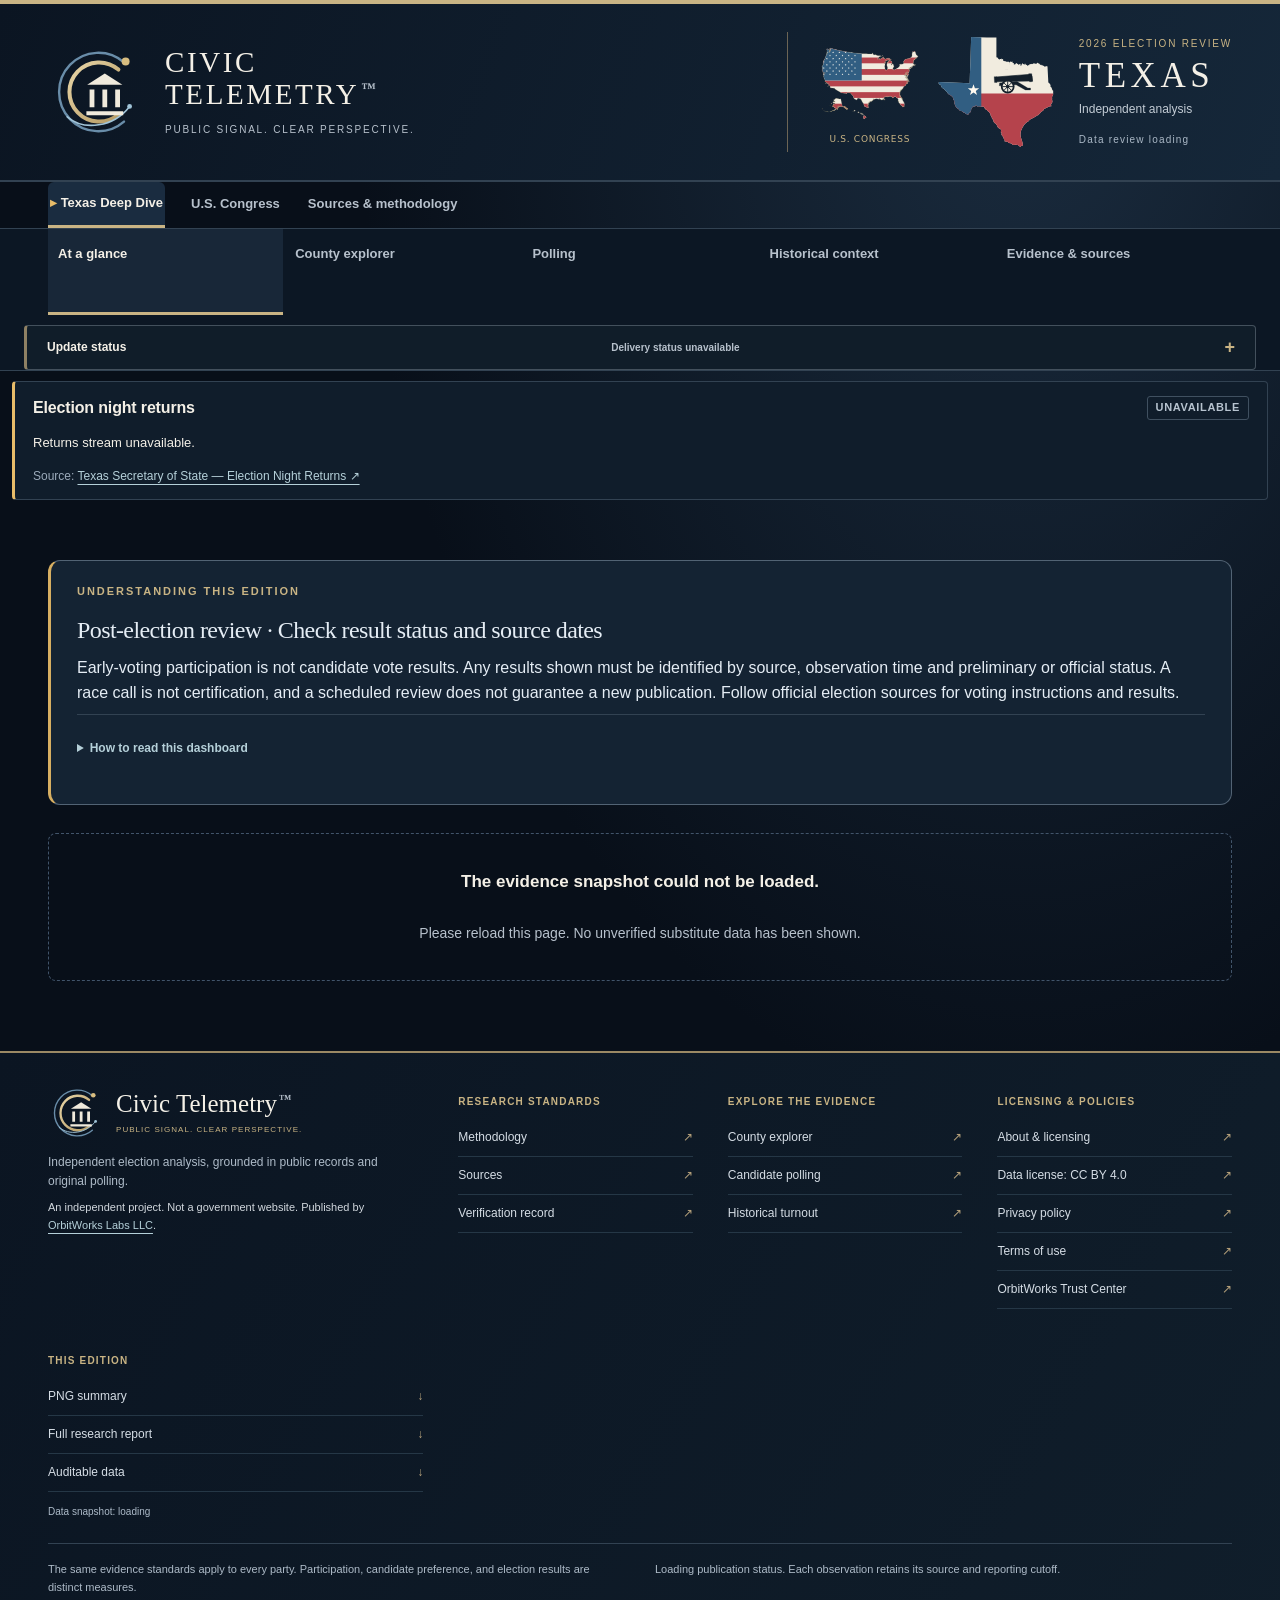
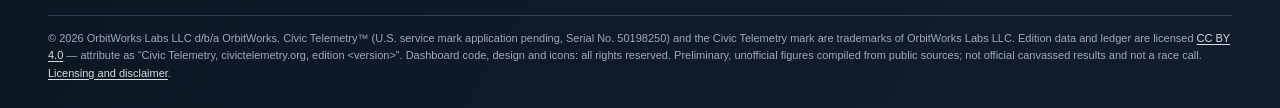
==== public/index.html @ b4b9f87d "Edition: timestamp and label QC -- site-edition vs data clocks, early-voting briefing labelled, pre-" ====
<!doctype html>
<html lang="en"><head><meta charset="utf-8"><meta name="viewport" content="width=device-width,initial-scale=1"><meta name="theme-color" content="#0c1420"><meta name="description" content="An independent Civic Telemetry view of Texas turnout, county participation, polling and historical comparisons."><title>Civic Telemetry | Texas Election Watch</title><meta name="copyright" content="© 2026 OrbitWorks Labs LLC d/b/a OrbitWorks. Data CC BY 4.0; dashboard all rights reserved. Civic Telemetry is a trademark of OrbitWorks Labs LLC."><link rel="license" href="/about/#license"><link rel="author" href="https://orbitworks.cloud/"><link rel="icon" href="favicon.ico" sizes="32x32"><link rel="icon" type="image/svg+xml" href="civic-telemetry-mark.svg?v=5536cb212f37a24feb7e72c57ab75dca9b678c12143f63f20105a0c4aee0a828"><link rel="stylesheet" href="styles.css?v=5536cb212f37a24feb7e72c57ab75dca9b678c12143f63f20105a0c4aee0a828"><link rel="stylesheet" href="reporting-transparency.css?v=5536cb212f37a24feb7e72c57ab75dca9b678c12143f63f20105a0c4aee0a828"><meta name="civic-ui-version" content="5536cb212f37a24feb7e72c57ab75dca9b678c12143f63f20105a0c4aee0a828"><link rel="stylesheet" href="returns.css?v=5536cb212f37a24feb7e72c57ab75dca9b678c12143f63f20105a0c4aee0a828"><link rel="stylesheet" href="national.css?v=5536cb212f37a24feb7e72c57ab75dca9b678c12143f63f20105a0c4aee0a828"><link rel="stylesheet" href="delivery-audit.css?v=5536cb212f37a24feb7e72c57ab75dca9b678c12143f63f20105a0c4aee0a828"><link rel="stylesheet" href="congress.css?v=5536cb212f37a24feb7e72c57ab75dca9b678c12143f63f20105a0c4aee0a828"><link rel="preload" href="us-congress-emblem.svg?v=5536cb212f37a24feb7e72c57ab75dca9b678c12143f63f20105a0c4aee0a828" as="image" type="image/svg+xml"></head>
<body>
<a href="#main" class="skip">Skip to content</a>
<header class="masthead"><a class="brand" href="#overview" data-open="overview" aria-label="Civic Telemetry home"><img class="civic-mark" src="civic-telemetry-mark.svg?v=5536cb212f37a24feb7e72c57ab75dca9b678c12143f63f20105a0c4aee0a828" alt=""><div><b>CIVIC<br>TELEMETRY<sup class="tm" aria-label="trademark">™</sup></b><span>PUBLIC SIGNAL. CLEAR PERSPECTIVE.</span></div></a><div class="jurisdiction"><img class="texas-mark" src="texas-heritage.svg?v=5536cb212f37a24feb7e72c57ab75dca9b678c12143f63f20105a0c4aee0a828" alt="Texas silhouette with state flag colors and heritage cannon"><div class="jurisdiction-copy"><span class="edition-label">2026 ELECTION REVIEW</span><strong>TEXAS</strong><span class="independence">Independent analysis</span><time id="edition-date">Data review loading</time></div></div></header>
<nav id="dashboard-navigation" class="nav" aria-label="Dashboard sections"><div class="nav-inner"><button class="nav-tab active" data-tab="overview" aria-current="page">At a glance</button><button class="nav-tab" data-tab="counties">County explorer</button><button class="nav-tab" data-tab="polling">Polling</button><button class="nav-tab" data-tab="history">Historical context</button><button class="nav-tab" data-tab="evidence">Evidence & sources</button></div></nav>
<main id="main">
<aside class="election-context" aria-label="Election phase and reading guidance">
<div class="eyebrow">UNDERSTANDING THIS EDITION</div><h2 id="election-phase-title">Dated election evidence · Read the reporting cutoffs</h2>
<p id="election-phase-copy">Civic Telemetry is an independent analysis project, not an election authority. Participation figures are not candidate vote results.</p>
<details><summary>How to read this dashboard</summary><div class="reading-grid">
<p><strong>Participation is not preference.</strong> Turnout shows reported participation, not candidate choices. Primary-voting history does not establish how someone voted.</p>
<p><strong>Different reporting cutoffs.</strong> Counties and publishers update at different times. Each figure retains its source and observation date; a shared date label does not establish an identical cutoff.</p>
<p><strong>Analysis is identified separately.</strong> Interpretations and polling signals are not official election results or race calls.</p>
<p><strong>Incomplete evidence stays visible.</strong> Missing, inaccessible and unverified information remains marked. Missing data is not zero.</p>
<p><strong>Preliminary means preliminary.</strong> Reported returns, race calls and officially canvassed results are distinct. Counts may be revised as processing continues.</p>
<p><strong>Three separate clocks.</strong> Source cutoff, research review and successful publication describe different events. A new audit or page refresh does not make the election data newer.</p>
</div><p>See <a href="#evidence/observation-rules">methodology</a>, <a href="#evidence/source-register">sources</a> and <a href="#evidence/website-delivery">publication status</a>. For voting instructions, use <a href="https://www.votetexas.gov/">VoteTexas.gov</a> or your county election office.</p>
<p><small>Calendar basis: <a href="https://www.sos.state.tx.us/elections/laws/advisory2026-21-november-3-election-law-calendar.shtml">Texas Secretary of State, November 3 election calendar</a>. Guidance updated November 1, 2026; this is not a data-review timestamp.</small></p></details></aside>
<div id="loading" class="empty">Loading the dated evidence snapshot…</div>
<section id="overview" class="page" hidden></section><section id="counties" class="page" hidden></section><section id="polling" class="page" hidden></section><section id="history" class="page" hidden></section><section id="evidence" class="page" hidden></section>
</main>
<footer class="footer institutional-footer" aria-label="Civic Telemetry information">
<div class="footer-top">
<div class="footer-identity"><div class="footer-lockup"><img src="civic-telemetry-mark.svg?v=5536cb212f37a24feb7e72c57ab75dca9b678c12143f63f20105a0c4aee0a828" width="56" height="56" alt=""><div><strong>Civic Telemetry<sup class="tm" aria-label="trademark">™</sup></strong><span class="footer-motto">PUBLIC SIGNAL. CLEAR PERSPECTIVE.</span></div></div><p>Independent election analysis, grounded in public records and original polling.</p><p class="independent-notice">An independent project. Not a government website. Published by <a href="https://orbitworks.cloud/" rel="author">OrbitWorks Labs LLC</a>.</p></div>
<nav class="footer-column" aria-label="Research standards"><h2>Research standards</h2><button type="button" data-open="evidence" data-scroll="observation-rules">Methodology <span aria-hidden="true">↗</span></button><button type="button" data-open="evidence" data-scroll="source-register">Sources <span aria-hidden="true">↗</span></button><a href="/notes.md">Verification record <span aria-hidden="true">↗</span></a></nav>
<nav class="footer-column" aria-label="Explore the evidence"><h2>Explore the evidence</h2><button type="button" data-open="counties">County explorer <span aria-hidden="true">↗</span></button><button type="button" data-open="polling">Candidate polling <span aria-hidden="true">↗</span></button><button type="button" data-open="history">Historical turnout <span aria-hidden="true">↗</span></button></nav>
<nav class="footer-column" aria-label="Licensing and policies"><h2>Licensing &amp; policies</h2><a href="/about/">About &amp; licensing <span aria-hidden="true">↗</span></a><a href="/about/#license" rel="license">Data license: CC BY 4.0 <span aria-hidden="true">↗</span></a><a href="https://orbitworks.cloud/privacy" rel="noopener">Privacy policy <span aria-hidden="true">↗</span></a><a href="https://orbitworks.cloud/terms" rel="noopener">Terms of use <span aria-hidden="true">↗</span></a><a href="https://orbitworks.cloud/trust-center" rel="noopener">OrbitWorks Trust Center <span aria-hidden="true">↗</span></a></nav>
<nav class="footer-column" aria-label="Download this edition"><h2>This edition</h2><a href="/snapshot.png" download>PNG summary <span aria-hidden="true">↓</span></a><a href="/notes.md" download>Full research report <span aria-hidden="true">↓</span></a><a href="/data.json" download>Auditable data <span aria-hidden="true">↓</span></a><span id="footer-snapshot" class="footer-snapshot">Data snapshot: loading</span></nav>
</div><div class="footer-bottom"><p>The same evidence standards apply to every party. Participation, candidate preference, and election results are distinct measures.</p><p id="refresh-note">Loading publication status. Each observation retains its source and reporting cutoff.</p></div><div class="footer-legal"><p>© 2026 OrbitWorks Labs LLC d/b/a OrbitWorks. Civic Telemetry™ (U.S. service mark application pending, Serial No. 50198250) and the Civic Telemetry mark are trademarks of OrbitWorks Labs LLC. Edition data and ledger are licensed <a href="https://creativecommons.org/licenses/by/4.0/" rel="license noopener">CC BY 4.0</a> — attribute as “Civic Telemetry, civictelemetry.org, edition &lt;version&gt;”. Dashboard code, design and icons: all rights reserved. Preliminary, unofficial figures compiled from public sources; not official canvassed results and not a race call. <a href="/about/#license">Licensing and disclaimer</a>.</p></div></footer>
<script src="election-context.js?v=5536cb212f37a24feb7e72c57ab75dca9b678c12143f63f20105a0c4aee0a828"></script><script src="app.js?v=5536cb212f37a24feb7e72c57ab75dca9b678c12143f63f20105a0c4aee0a828"></script><script src="reporting-transparency.js?v=5536cb212f37a24feb7e72c57ab75dca9b678c12143f63f20105a0c4aee0a828"></script><script src="returns.js?v=5536cb212f37a24feb7e72c57ab75dca9b678c12143f63f20105a0c4aee0a828" defer></script><script src="national.js?v=5536cb212f37a24feb7e72c57ab75dca9b678c12143f63f20105a0c4aee0a828" defer></script><script src="delivery-audit.js?v=5536cb212f37a24feb7e72c57ab75dca9b678c12143f63f20105a0c4aee0a828"></script><script src="congress.js?v=5536cb212f37a24feb7e72c57ab75dca9b678c12143f63f20105a0c4aee0a828"></script></body></html>
---- public/styles.css ----
:root{color-scheme:dark;--bg:#0c1420;--panel:#131f2e;--panel2:#172535;--line:#2a3b4d;--text:#f3f0e8;--muted:#b3bfcd;--quiet:#8291a3;--blue:#6bb9ff;--red:#f28b7c;--amber:#e8bc69;--neutral:#b5d0d9;--radius:16px}*{box-sizing:border-box}body{margin:0;background:var(--bg);color:var(--text);font-family:Inter,ui-sans-serif,-apple-system,BlinkMacSystemFont,"Segoe UI",sans-serif;line-height:1.5}button,select{font:inherit}button,a,select{touch-action:manipulation}a{color:var(--neutral);text-underline-offset:4px}a:hover{color:white}button:focus-visible,a:focus-visible,select:focus-visible,summary:focus-visible{outline:3px solid var(--blue);outline-offset:4px}button{cursor:pointer}.skip{position:absolute;left:18px;top:-100px;background:var(--text);color:var(--bg);z-index:20;padding:10px}.skip:focus{top:10px}.masthead{max-width:1512px;margin:auto;min-height:106px;display:flex;align-items:center;justify-content:space-between;padding:24px 48px;gap:24px}.brand{display:flex;align-items:center;gap:15px;letter-spacing:.16em}.brand-star{font-size:34px;color:var(--neutral)}.brand b{display:block;font-size:20px;font-weight:800;line-height:1.2}.brand span:not(.brand-star){font-size:10px;color:var(--muted);letter-spacing:.18em}.header-right{display:flex;align-items:center;gap:10px;color:var(--muted);font-size:10px;font-weight:650;letter-spacing:.12em}.header-date{border-left:1px solid var(--line);margin-left:12px;padding-left:20px}.draft-dot{width:6px;height:6px;border-radius:50%;background:var(--amber)}.nav{border-top:1px solid var(--line);border-bottom:1px solid var(--line);background:#0e1824}.nav-inner{max-width:1512px;margin:auto;padding:0 48px;display:flex;gap:32px;overflow:auto;scrollbar-width:thin}.nav-tab{color:var(--muted);background:none;border:0;padding:19px 0 16px;white-space:nowrap;font-size:13px;font-weight:650;border-bottom:3px solid transparent}.nav-tab:hover{color:var(--text)}.nav-tab.active{color:var(--text);border-bottom-color:var(--amber)}main{max-width:1512px;margin:auto;padding:42px 48px 46px}.page> :first-child{margin-top:0}.eyebrow{color:var(--amber);font-size:11px;letter-spacing:.12em;font-weight:750;text-transform:uppercase;margin-bottom:14px}h1{font-size:clamp(32px,3.4vw,50px);line-height:1.1;letter-spacing:-.035em;margin:0 0 15px;font-weight:650}h2{font-size:24px;line-height:1.25;letter-spacing:-.02em;margin:0;font-weight:650}h3{font-size:17px;margin:0;font-weight:650}.intro{display:flex;justify-content:space-between;align-items:flex-end;gap:30px;margin-bottom:30px}.intro p{color:var(--muted);font-size:16px;max-width:790px;margin:0}.review-stamp{max-width:260px;font-size:11px;line-height:1.7;color:var(--quiet);text-align:right}.review-stamp b{display:block;color:var(--muted);font-weight:500}.hero{padding:30px 32px;background:linear-gradient(110deg,#172b3a,#152333 65%,#142131);border:1px solid #3b5060;border-radius:var(--radius);margin-bottom:20px}.hero-top{display:flex;justify-content:space-between;align-items:flex-start;gap:20px}.kicker{font-size:12px;color:var(--muted);font-weight:600}.total{font-size:clamp(50px,6vw,84px);font-weight:600;line-height:1.08;letter-spacing:-.045em;margin-top:9px;font-variant-numeric:tabular-nums}.hero-sub{color:var(--muted);font-size:14px;margin:13px 0 0}.badge{display:inline-flex;align-items:center;border:1px solid var(--line);border-radius:5px;padding:5px 8px;font-size:10px;font-weight:700;letter-spacing:.06em;color:var(--muted);white-space:nowrap;text-transform:uppercase}.badge.amber{color:var(--amber);border-color:#665637;background:#342f24}.badge.blue{color:var(--blue)}.badge.red{color:var(--red)}.hero-stats{display:grid;grid-template-columns:repeat(3,1fr);margin-top:26px;border-top:1px solid #385061;padding-top:23px;gap:20px}.metric b{display:block;font-size:29px;line-height:1.2;font-weight:600;font-variant-numeric:tabular-nums;letter-spacing:-.025em}.metric span{display:block;color:var(--muted);font-size:12px;margin-top:7px}.metric small{font-size:11px;color:var(--quiet);display:block;margin-top:5px}.mode-track{display:flex;border-radius:4px;height:8px;overflow:hidden;margin-top:22px;background:var(--bg)}.mode-track span:first-child{background:var(--neutral)}.mode-track span:last-child{background:#718998}.source-line{font-size:11px;color:var(--quiet);line-height:1.6;margin:16px 0 0}.source-line a{color:var(--muted)}.scope-grid{display:grid;grid-template-columns:repeat(3,1fr);gap:16px;margin:20px 0 32px}.scope-card{background:var(--panel);border:1px solid var(--line);border-radius:12px;padding:19px 22px;border-top:3px solid var(--line)}.scope-card.blue{border-top-color:var(--blue)}.scope-card.red{border-top-color:var(--red)}.scope-card.amber{border-top-color:var(--amber)}.scope-title{font-size:10px;font-weight:700;letter-spacing:.1em;text-transform:uppercase;margin-bottom:8px}.blue .scope-title{color:var(--blue)}.red .scope-title{color:var(--red)}.amber .scope-title{color:var(--amber)}.scope-card strong{display:block;font-size:19px;font-weight:650;line-height:1.25}.scope-card p{margin:7px 0 14px;color:var(--muted);font-size:12px}.scope-meta{display:flex;justify-content:space-between;border-top:1px solid var(--line);padding-top:11px;font-size:10px;color:var(--muted)}.section-head{display:flex;align-items:flex-start;justify-content:space-between;gap:20px;margin-bottom:23px}.section-head p{margin:7px 0 0;font-size:13px;color:var(--muted)}.panel{padding:27px 28px;border:1px solid var(--line);border-radius:var(--radius);background:var(--panel);margin:22px 0}.controls{display:flex;align-items:flex-end;flex-wrap:wrap;gap:12px}.controls label{font-size:10px;color:var(--muted);text-transform:uppercase;letter-spacing:.08em;font-weight:600;display:flex;flex-direction:column;gap:7px}select{background:var(--bg);color:var(--text);border:1px solid #405368;border-radius:6px;padding:10px 36px 10px 12px;min-height:41px;font-size:12px;max-width:100%}.county-bars{display:grid;gap:18px}.county-bar{display:grid;grid-template-columns:155px minmax(100px,1fr) 102px;align-items:center;gap:16px}.county-name{font-size:13px;font-weight:650;background:none;border:0;padding:0;color:var(--text);text-align:left}.county-name:hover{color:var(--blue)}.county-name small{display:block;color:var(--quiet);font-size:11px;font-weight:400;margin-top:2px}.track{background:#1c2c3b;height:22px;border-radius:3px;position:relative;overflow:hidden}.fill{height:100%;background:var(--neutral);border-radius:3px;min-width:1px;transition:width .2s ease}.bar-value{text-align:right;font-size:14px;font-weight:650;font-variant-numeric:tabular-nums}.bar-value small{display:block;font-size:10px;font-weight:400;color:var(--quiet)}.panel-note{border-top:1px solid var(--line);padding-top:16px;margin:22px 0 0;font-size:12px;color:var(--muted)}.two-col{display:grid;grid-template-columns:minmax(0,1.4fr) minmax(0,1fr);gap:22px}.two-col>.panel{margin:0}.simple-list{list-style:none;padding:0;margin:0;display:grid;gap:18px}.simple-list li{font-size:13px;color:var(--muted);padding-left:15px;border-left:2px solid var(--line)}.simple-list li b{display:block;color:var(--text);font-size:13px;margin-bottom:4px}.small{font-size:12px;color:var(--muted)}.text-button{border:0;background:none;color:var(--neutral);padding:0;font-size:12px;font-weight:600}.text-button:hover{color:white}.next-row{display:flex;gap:20px;align-items:center;margin-top:24px;padding:21px 0;border-top:1px solid var(--line)}.next-row>span{font-size:11px;font-weight:750;color:var(--amber);white-space:nowrap}.next-row p{margin:0;color:var(--muted);font-size:13px}.county-kpis{display:grid;grid-template-columns:repeat(4,1fr);gap:20px;margin:27px 0}.county-kpis .metric{padding-left:17px;border-left:2px solid var(--line)}.callout{font-size:12px;color:var(--muted);background:#1e2935;border-left:3px solid var(--amber);padding:13px 16px;border-radius:0 5px 5px 0}.callout strong{color:var(--text)}.daily-chart{height:240px;display:flex;align-items:stretch;gap:16px;margin-top:24px;padding-top:28px}.daily-slot{flex:1;min-width:0;display:flex;flex-direction:column;justify-content:flex-end;text-align:center;position:relative}.daily-fill{background:var(--neutral);width:100%;min-height:2px;position:relative;border-radius:3px 3px 0 0;max-width:92px;margin:0 auto}.daily-fill.partial{background:var(--amber)}.daily-value{position:absolute;top:-27px;left:50%;transform:translateX(-50%);font-size:11px;white-space:nowrap;font-weight:650}.daily-date{font-size:11px;color:var(--muted);padding-top:10px;min-height:30px}.daily-date small{display:block;color:var(--amber);font-size:9px}.empty{color:var(--muted);padding:35px 22px;text-align:center;border:1px dashed #41546a;border-radius:8px;margin:24px 0;font-size:14px}.empty b{display:block;color:var(--text);font-size:17px;margin-bottom:6px}.legend{display:flex;gap:18px;flex-wrap:wrap;font-size:11px;color:var(--muted);margin:15px 0}.legend span:before{content:'';display:inline-block;width:8px;height:8px;border-radius:50%;background:var(--quiet);margin-right:7px}.legend .d:before{background:var(--blue)}.legend .r:before{background:var(--red)}.legend .mixed:before{background:var(--amber)}.poll-head,.poll-row{display:grid;grid-template-columns:minmax(180px,.9fr) 1fr 1fr;gap:28px}.poll-head{margin-top:28px;padding-bottom:16px}.poll-head>div{text-align:center}.poll-head>div:first-child{text-align:left;color:var(--muted);font-size:11px;align-self:end}.poll-head h3{font-size:15px}.poll-head p{font-size:11px;color:var(--muted);margin:4px 0 8px}.poll-scale{display:flex;justify-content:space-between;font-size:10px;color:var(--quiet)}.poll-scale span:first-child{color:var(--blue)}.poll-scale span:last-child{color:var(--red)}.poll-row{align-items:center;border-top:1px solid var(--line);padding:18px 0}.poll-meta b{font-size:13px}.poll-meta span{display:block;font-size:11px;color:var(--muted);margin-top:3px}.poll-meta small{display:block;font-size:10px;color:var(--quiet);margin-top:5px}.dot-track{position:relative;min-height:60px;background:repeating-linear-gradient(to right,transparent,transparent calc(25% - 1px),#293a4a calc(25% - 1px),#293a4a 25%);border-left:1px solid var(--line);border-right:1px solid var(--line)}.dot-track:before{content:'';position:absolute;left:50%;top:0;bottom:0;width:1px;background:#718295}.dot-point{position:absolute;top:24px;width:12px;height:12px;border-radius:50%;transform:translateX(-50%);background:var(--blue)}.dot-point.r{background:var(--red)}.dot-label{position:absolute;left:50%;top:15px;transform:translateX(-50%);white-space:nowrap;color:var(--blue);font-size:12px;font-weight:700}.dot-point.r .dot-label{color:var(--red)}details{border-top:1px solid var(--line);padding:14px 0;margin-top:8px}summary{cursor:pointer;color:var(--neutral);font-size:12px;font-weight:650}details p{color:var(--muted);font-size:12px;line-height:1.7;margin:12px 0}details a{font-size:12px}.history-row{display:grid;grid-template-columns:125px 1fr 100px;gap:18px;align-items:center;margin-top:19px}.history-year{font-size:14px;font-weight:650}.history-year small{font-size:10px;display:block;color:var(--quiet);font-weight:400}.history-rate{text-align:right;font-weight:600;font-size:14px}.history-rate small{display:block;font-size:10px;color:var(--quiet);font-weight:400}.history-bar-wrap{display:flex;align-items:center;gap:10px}.history-bar-wrap .track{flex:1}.history-number{font-size:12px;font-weight:650;min-width:70px}.history-row.current .fill{background:var(--text)}.missing-label{color:var(--quiet);font-size:12px}.evidence-table{width:100%;border-collapse:collapse;font-size:12px}.evidence-table th{font-weight:600;text-align:left;color:var(--quiet);font-size:10px;padding:13px 12px;border-bottom:1px solid var(--line);text-transform:uppercase;letter-spacing:.04em}.evidence-table td{padding:17px 12px;border-bottom:1px solid var(--line);color:var(--muted);vertical-align:top}.evidence-table td:first-child{color:var(--text);font-weight:550}.evidence-table td:nth-child(2){min-width:150px}.table-wrap{overflow-x:auto}.sources-grid{display:grid;grid-template-columns:1fr 1fr;gap:12px}.source-item{padding:16px;background:var(--panel2);border-radius:8px}.source-item a{font-size:13px;font-weight:600}.source-item span{display:block;font-size:11px;color:var(--quiet);margin-top:5px}.footer{border-top:1px solid var(--line);max-width:1416px;margin:auto;padding:26px 0 35px;display:flex;justify-content:space-between;flex-wrap:wrap;gap:20px;color:var(--quiet);font-size:11px}.footer strong{display:block;color:var(--muted);font-size:13px;margin-bottom:5px}.footer span{display:block}.footer-links{display:flex;gap:20px}.footer p{width:100%;margin:0;font-size:11px}.status-label{display:inline-block;color:var(--muted);border-left:3px solid var(--quiet);padding-left:8px}.status-label.mixed{border-left-color:var(--amber)}.status-label.blue{border-left-color:var(--blue)}.status-label.red{border-left-color:var(--red)}
@media(min-width:1100px){.overview-columns{display:grid;grid-template-columns:1.3fr .7fr;gap:22px}.overview-columns>.panel{margin:0}.overview-columns .scope-grid{grid-template-columns:1fr;margin:0;gap:12px}.overview-columns .scope-card{padding:19px 22px}.overview-columns .scope-card p{margin-bottom:10px}}
@media(max-width:900px){.masthead{padding:22px 26px}.nav-inner{padding:0 26px;gap:26px}main{padding:30px 26px}.intro{display:block}.review-stamp{text-align:left;margin-top:16px;max-width:none}.scope-grid{gap:10px}.scope-card{padding:16px}.scope-card strong{font-size:17px}.scope-meta{display:block}.scope-meta span{display:block;margin-top:3px}.hero{padding:26px}.section-head{flex-direction:column}.two-col{grid-template-columns:1fr}.footer{margin:0 26px}.poll-head,.poll-row{gap:18px;grid-template-columns:160px 1fr 1fr}.county-kpis{grid-template-columns:repeat(2,1fr);gap:25px}.daily-chart{gap:10px}.daily-value{font-size:10px}}
@media(max-width:600px){.masthead{padding:18px;min-height:90px}.header-date{display:none}.header-right{font-size:8px;letter-spacing:.07em;gap:6px}.brand{gap:10px}.brand-star{font-size:26px}.brand b{font-size:17px}.brand span:not(.brand-star){font-size:8px}.nav-inner{padding:0 18px;gap:24px}.nav-tab{font-size:12px;padding:16px 0 13px}main{padding:27px 18px}.eyebrow{font-size:10px}h1{font-size:35px}.intro p{font-size:14px}h2{font-size:21px}.hero{padding:22px 20px}.hero-top{display:block}.hero-top>.badge{margin-top:18px}.hero-stats{gap:13px;grid-template-columns:1fr 1fr}.hero-stats .metric:last-child{grid-column:span 2;border-top:1px solid #385061;padding-top:17px;display:grid;grid-template-columns:1fr 1fr;align-items:center}.hero-stats .metric:last-child b{font-size:25px}.hero-stats .metric:last-child span{margin:0}.hero-stats .metric:last-child small{grid-column:span 2}.metric b{font-size:27px}.metric span{font-size:11px}.total{font-size:58px}.hero-sub{font-size:12px}.scope-grid{grid-template-columns:1fr}.scope-card{display:grid;grid-template-columns:1fr auto;gap:0 12px;padding:16px 19px}.scope-title{grid-column:span 2}.scope-card strong{font-size:18px}.scope-card p{margin:3px 0 0}.scope-meta{grid-column:2;grid-row:2 / 4;border:0;padding:0;align-self:center;text-align:right;font-size:10px}.panel{padding:22px 18px}.controls{width:100%;gap:10px}.controls label{flex:1;min-width:115px}.controls select{width:100%;min-width:0}.county-bar{grid-template-columns:99px minmax(45px,1fr) 76px;gap:10px}.county-name{font-size:12px}.county-name small{font-size:10px}.bar-value{font-size:12px}.bar-value small{font-size:9px}.track{height:20px}.county-bars{gap:17px}.panel-note{font-size:11px}.next-row{align-items:flex-start;gap:12px}.next-row p{font-size:12px}.next-row>span{font-size:10px}.footer{margin:0 18px;display:block}.footer-links{margin:18px 0;display:block}.footer-links a{display:block;margin-top:10px}.county-kpis .metric{padding-left:12px}.daily-chart{height:210px;gap:7px}.daily-value{font-size:9px;letter-spacing:-.04em}.daily-date{font-size:10px}.daily-fill{min-width:10px}.poll-head{grid-template-columns:1fr 1fr;gap:20px}.poll-head>div:first-child{display:none}.poll-row{grid-template-columns:1fr 1fr;gap:12px 20px;padding:16px 0}.poll-meta{grid-column:span 2}.poll-meta b{font-size:14px}.poll-meta span{display:inline;margin-left:8px}.poll-meta small{font-size:10px}.dot-track{min-height:64px}.dot-label{font-size:11px}.history-row{grid-template-columns:70px 1fr 60px;gap:8px}.history-number{font-size:10px;min-width:52px}.history-year{font-size:12px}.history-rate{font-size:12px}.history-year small,.history-rate small{font-size:9px}.history-bar-wrap{gap:7px}.sources-grid{grid-template-columns:1fr}.review-stamp{font-size:10px}.source-line{font-size:10px}.legend{font-size:10px;gap:11px}.scope-meta span:first-child{color:var(--text)}}
@media(prefers-reduced-motion:reduce){*{scroll-behavior:auto!important;transition:none!important}}

.heritage{width:55px;height:62px;object-fit:contain;margin-right:12px}@media(max-width:600px){.heritage{width:40px;height:45px;margin-right:0}.header-right{max-width:150px}.header-date{display:none}}

.composition-stack{display:flex;height:35px;border-radius:5px;overflow:hidden;margin:26px 0 22px}.composition-stack span{border-right:2px solid var(--panel)}.composition-stack span:last-child{border:0}.composition-legend{display:grid;grid-template-columns:repeat(4,1fr);gap:18px}.composition-label{font-size:11px;color:var(--muted);display:flex;align-items:center;gap:7px}.composition-label i{width:7px;height:7px;border-radius:50%;display:inline-block;flex-shrink:0}.composition-legend strong{display:block;font-size:27px;font-weight:600;margin:8px 0 2px;letter-spacing:-.02em}.composition-legend small{display:block;font-size:11px;color:var(--quiet)}.signal-reason{display:block;font-size:11px;line-height:1.65;margin-top:7px;min-width:210px;max-width:330px}.evidence-table td:last-child strong{font-size:11px;color:var(--muted);font-weight:600}@media(max-width:600px){.composition-legend{grid-template-columns:repeat(2,1fr);gap:22px 14px}.composition-legend strong{font-size:24px}.composition-stack{height:28px}.composition-label{font-size:10px}.signal-reason{max-width:220px;min-width:170px}}
/* The opening briefing follows the exported portrait's editorial hierarchy. */
#overview{max-width:1160px;margin:auto}.summary-heading{display:flex;justify-content:space-between;gap:32px;align-items:flex-end;margin-bottom:26px}.summary-heading h1{font-size:clamp(34px,3.6vw,51px);font-weight:650;line-height:1.08;margin-bottom:14px}.summary-heading h1>span{color:var(--muted);font-weight:500}.summary-heading p{color:var(--muted);font-size:14px;margin:0}.summary-heading-side{flex-shrink:0}.summary-heading .review-stamp{max-width:300px}.download-link{display:flex;justify-content:flex-end;align-items:center;gap:10px;text-decoration:none;font-size:12px;font-weight:600;margin-top:15px}.download-link span{font-size:20px}.reading-key{display:flex;gap:22px;align-items:center;border-top:1px solid var(--line);padding:15px 0;margin-bottom:15px;font-size:11px;color:var(--muted);flex-wrap:wrap}.reading-key>span{display:flex;align-items:center;gap:7px}.reading-key i{display:inline-block;width:7px;height:7px;background:var(--neutral);border-radius:1px}.reading-key .key-poll{border-radius:50%;background:var(--blue)}.reading-key .key-read{background:transparent;border:1px solid var(--amber);transform:rotate(45deg)}.reading-key .text-button{margin-left:auto;font-size:11px}.summary-section-title{display:flex;justify-content:space-between;gap:15px;align-items:center;color:var(--amber);font-size:11px;font-weight:750;letter-spacing:.08em;margin-bottom:20px}.summary-total{background:linear-gradient(120deg,#172b3a,#142332 65%,#142130);border:1px solid #405364;border-radius:var(--radius);padding:24px 28px 16px}.summary-total-top{display:flex;justify-content:space-between;gap:25px;align-items:center;margin-bottom:24px}.summary-total .total{font-size:clamp(52px,6.3vw,82px);margin:0}.summary-total-top p{color:var(--muted);font-size:13px;margin:8px 0 0}.summary-delta{max-width:330px;padding-left:25px;border-left:1px solid #405364}.summary-delta>strong{font-size:33px;letter-spacing:-.03em;font-weight:550;display:block;line-height:1.1}.summary-delta>span{font-size:12px;color:var(--muted);display:block;margin-top:7px}.summary-delta>small{font-size:10px;color:var(--quiet);display:block;margin-top:5px}.mode-drill{display:block;background:none;border:0;border-radius:5px;width:100%;text-align:left;padding:0;color:var(--text)}.mode-drill:hover .mode-track{filter:brightness(1.12)}.mode-drill .mode-track{margin:0;height:22px;border-radius:2px}.mode-labels{display:flex;justify-content:space-between;gap:20px;margin-top:10px}.mode-labels>span:last-child{text-align:right}.mode-labels strong{display:block;font-size:15px;font-weight:650}.mode-labels small{display:block;font-size:11px;color:var(--muted);margin-top:3px}.summary-total-footer{display:flex;justify-content:space-between;gap:22px;align-items:center;margin-top:18px}.summary-total-footer p{font-size:11px;color:var(--muted);margin:0;max-width:800px}.summary-total-footer p b{font-weight:550;color:var(--text)}.summary-total-footer .text-button{white-space:nowrap}.compact-detail{padding:12px 0 0;margin-top:14px}.compact-detail summary{font-size:11px;font-weight:500;color:var(--muted)}.compact-detail p{font-size:12px;line-height:1.6}.assessment-label{display:flex;justify-content:space-between;gap:16px;margin:23px 0 10px;font-size:10px;font-weight:700;letter-spacing:.08em;color:var(--amber)}.assessment-label>span:last-child{color:var(--quiet);font-weight:400;letter-spacing:0}.summary-scopes{margin:0 0 22px;gap:16px}.scope-link{display:block;color:var(--text);text-align:left;position:relative;transition:background .15s ease,transform .15s ease;width:100%}.scope-link:hover{background:#192a3a;transform:translateY(-2px)}.scope-link .scope-title{display:flex;justify-content:space-between}.scope-link .scope-title>span{font-size:14px;color:var(--muted)}.scope-link strong{font-size:18px}.scope-description{display:block;font-size:11px;color:var(--muted);margin:8px 0 13px;line-height:1.5}.scope-link .scope-meta{display:flex;font-size:10px;gap:8px}.scope-action{display:block;color:var(--quiet);font-size:10px;margin-top:10px}.scope-link:hover .scope-action{color:var(--neutral)}.summary-counties .section-head{margin-bottom:16px;align-items:flex-end}.summary-counties .controls{gap:9px}.summary-counties .controls select{font-size:11px;padding:8px 26px 8px 10px;min-height:37px}.summary-counties .controls label{font-size:9px}.summary-counties .county-bars{gap:15px}.bar-column-head{display:flex;justify-content:space-between;color:var(--quiet);font-size:10px;font-weight:600;margin:0 0 12px}.summary-counties .county-bar{grid-template-columns:150px minmax(100px,1fr) 98px}.summary-counties .track{height:25px;background:linear-gradient(to right,#2b3d4d 1px,transparent 1px);background-size:25% 100%;border-left:1px solid #435667;border-radius:0}.summary-counties .fill{border-radius:0}.summary-counties .county-name{font-size:14px}.summary-counties .county-name small{font-size:10px}.chart-bottom-note{display:flex;justify-content:space-between;gap:20px;margin:18px 0 0;align-items:center}.chart-bottom-note p{font-size:11px;color:var(--muted);margin:0}.chart-bottom-note .text-button{font-size:11px}.summary-daily .section-head{margin-bottom:25px}.summary-daily-grid{display:grid;grid-template-columns:1fr 1fr;gap:34px}.daily-brief{min-width:0}.daily-brief-heading{display:flex;align-items:baseline;justify-content:space-between;gap:12px}.daily-brief-heading h3{font-size:21px}.daily-brief-heading>span{font-size:10px;color:var(--muted);text-align:right}.daily-brief-heading strong{font-size:14px;font-weight:650;color:var(--text);display:block}.daily-brief-latest{font-size:11px;color:var(--muted);margin:6px 0 17px;display:flex;gap:5px;align-items:center;flex-wrap:wrap}.daily-brief-latest b{color:var(--text);font-weight:600}.daily-brief-latest .badge{margin-left:auto;font-size:8px;letter-spacing:.02em;padding:3px 5px}.daily-drill{display:flex;width:100%;padding:8px 0 0;border:0;background:transparent;color:var(--text);border-radius:4px;gap:8px;text-align:left}.daily-drill:hover .mini-fill{filter:brightness(1.12)}.mini-axis{display:flex;flex-direction:column;justify-content:space-between;position:relative;width:35px;flex-shrink:0;font-size:8px;color:var(--quiet);padding-bottom:23px;padding-top:20px;text-align:right;line-height:1}.mini-chart{height:210px;display:flex;gap:7px;flex:1;min-width:0;align-items:stretch;position:relative}.mini-chart:before{content:'';position:absolute;left:0;right:0;top:24px;bottom:24px;background:linear-gradient(to bottom,#314251 1px,transparent 1px);background-size:100% 50%;border-bottom:1px solid #314251;pointer-events:none}.mini-day{display:flex;flex:1;min-width:0;flex-direction:column;position:relative;text-align:center}.mini-count{font-size:9px;font-variant-numeric:tabular-nums;font-weight:500;line-height:20px;white-space:nowrap;letter-spacing:-.02em;height:24px}.mini-plot{height:162px;display:flex;align-items:flex-end;justify-content:center}.mini-fill{display:block;background:var(--neutral);width:100%;height:0}.mini-fill.latest{background:var(--text)}.mini-date{font-size:11px;color:var(--muted);height:24px;line-height:24px}.daily-brief-foot{display:flex;justify-content:space-between;gap:12px;margin-top:9px}.daily-brief-foot>span{font-size:9px;color:var(--quiet)}.daily-brief-foot .text-button{font-size:10px;white-space:nowrap}.daily-brief .source-line{font-size:9px;margin-top:9px}.summary-daily .panel-note{font-size:11px}.evidence-brief{display:grid;grid-template-columns:repeat(3,1fr);gap:16px;margin:22px 0}.evidence-brief-card{display:block;text-align:left;background:var(--panel);border:1px solid var(--line);border-radius:10px;padding:17px 20px;color:var(--text);transition:background .15s ease}.evidence-brief-card:hover{background:#192a3a}.evidence-brief-card>span{display:flex;justify-content:space-between;gap:8px;font-size:10px;font-weight:700;text-transform:uppercase;letter-spacing:.04em;color:var(--quiet)}.evidence-brief-card.blue>span{color:var(--blue)}.evidence-brief-card.red>span{color:var(--red)}.evidence-brief-card>span b{font-size:14px;line-height:1}.evidence-brief-card p{font-size:12px;color:var(--muted);margin:9px 0 0;line-height:1.6}.summary-next{display:flex;justify-content:space-between;gap:24px;border-top:1px solid var(--line);border-bottom:1px solid var(--line);padding:24px 0;margin:26px 0 18px;align-items:center}.summary-next .eyebrow{display:block;font-size:10px;margin-bottom:8px}.summary-next h2{font-size:21px}.summary-next p{font-size:12px;color:var(--muted);margin:7px 0 0}.summary-next-actions{display:flex;flex-direction:column;align-items:flex-end;gap:12px;flex-shrink:0}.pill-button{background:#192b3a;border:1px solid #41576a;color:var(--text);border-radius:6px;padding:11px 14px;font-size:11px;font-weight:600}.pill-button:hover{background:#21394c}.summary-legend>.small{font-size:10px;margin-bottom:0}
@media(max-width:1100px){.summary-counties .section-head{display:block}.summary-counties .controls{margin-top:16px}.summary-daily-grid{gap:25px}.mini-chart{gap:5px}.mini-count{font-size:8px}.summary-next h2{font-size:20px}}
@media(max-width:750px){.summary-heading{display:block}.summary-heading h1{font-size:39px}.summary-heading-side{display:flex;justify-content:space-between;gap:20px;align-items:center;margin-top:18px}.summary-heading .review-stamp{text-align:left;margin:0}.download-link{font-size:11px;margin:0;white-space:nowrap}.reading-key{gap:12px 18px;font-size:10px}.reading-key .text-button{margin:0}.summary-total-top{align-items:flex-end}.summary-delta{max-width:200px}.summary-delta>strong{font-size:28px}.summary-delta>span{font-size:10px}.summary-delta>small{font-size:9px}.summary-scopes{gap:10px}.scope-link{padding:16px}.scope-link strong{font-size:16px}.summary-daily-grid{grid-template-columns:1fr;gap:26px}.daily-brief+.daily-brief{border-top:1px solid var(--line);padding-top:22px}.mini-count{font-size:11px}.mini-chart{height:230px;gap:12px}.mini-plot{height:182px}.daily-brief-heading strong{display:inline;margin-right:4px}.evidence-brief{gap:10px}.evidence-brief-card{padding:15px}.evidence-brief-card p{font-size:11px}.summary-next{display:block}.summary-next-actions{align-items:flex-start;flex-direction:row;align-items:center;margin-top:18px;gap:20px}}
@media(max-width:600px){#overview{max-width:none}.summary-heading h1{font-size:34px;letter-spacing:-.025em}.summary-heading h1 br{display:none}.summary-heading h1 span:before{content:' '}.summary-heading p{font-size:13px}.summary-heading-side{display:block}.summary-heading-side .download-link{display:inline-flex;margin-top:9px}.summary-heading .review-stamp{font-size:10px}.reading-key{gap:10px 16px;padding-top:13px;margin-bottom:14px}.reading-key .text-button{font-size:10px}.summary-total{padding:19px 18px 12px}.summary-section-title{font-size:9px;letter-spacing:.05em;flex-wrap:wrap;gap:8px;margin-bottom:16px}.summary-section-title .badge{font-size:8px}.summary-total-top{display:block;margin-bottom:20px}.summary-total .total{font-size:54px}.summary-total-top p{font-size:11px}.summary-delta{max-width:none;display:grid;grid-template-columns:45px 1fr;gap:2px 12px;border:0;padding:14px 0 0;margin-top:16px;border-top:1px solid #405364;align-items:center}.summary-delta>strong{grid-row:span 2;font-size:27px}.summary-delta>span{font-size:11px;margin:0}.summary-delta>small{font-size:9px;margin:0}.mode-drill .mode-track{height:21px}.mode-labels{gap:15px}.mode-labels strong{font-size:11px}.mode-labels small{font-size:9px}.summary-total-footer{display:block;margin-top:15px}.summary-total-footer p{font-size:10px}.summary-total-footer .text-button{margin-top:9px;font-size:10px}.compact-detail summary{font-size:10px}.compact-detail p{font-size:11px}.assessment-label{display:block;font-size:9px;line-height:1.7}.assessment-label>span:last-child{display:block}.summary-scopes{grid-template-columns:1fr;gap:10px;margin-bottom:19px}.scope-link{display:grid;grid-template-columns:1fr auto;gap:3px 15px;padding:15px 18px}.scope-link .scope-title{grid-column:1/-1;font-size:10px;margin:0 0 2px}.scope-link strong{font-size:18px;grid-column:1/-1}.scope-description{font-size:10px;margin:0;grid-column:1}.scope-link .scope-meta{display:block;grid-column:2;grid-row:3/5;border:0;padding:0;text-align:right;font-size:9px;align-self:center}.scope-action{grid-column:1;margin-top:4px;font-size:9px}.summary-counties .section-head p,.summary-daily .section-head p{font-size:12px}.summary-counties .controls{gap:10px;margin-top:17px}.summary-counties .controls label{min-width:115px;font-size:9px}.summary-counties .controls select{font-size:11px;min-height:39px}.summary-counties .county-bar{grid-template-columns:88px minmax(30px,1fr) 75px;gap:9px}.summary-counties .county-name{font-size:12px}.summary-counties .county-name small{font-size:9px}.summary-counties .track{height:24px}.summary-counties .county-bars{gap:16px}.summary-counties .bar-value{font-size:12px}.summary-counties .bar-value small{font-size:8px}.bar-column-head{font-size:9px}.chart-bottom-note{display:block}.chart-bottom-note p{font-size:10px}.chart-bottom-note .text-button{margin-top:10px;font-size:10px}.summary-daily-grid{gap:22px}.daily-brief-heading h3{font-size:20px}.daily-brief-heading>span{font-size:9px;max-width:170px}.daily-brief-heading strong{font-size:13px;display:block;margin:0}.daily-brief-latest{font-size:10px}.daily-brief-latest .badge{font-size:7px}.mini-chart{height:205px;gap:5px}.mini-plot{height:157px}.mini-count{font-size:8px;letter-spacing:-.04em}.mini-date{font-size:10px}.mini-axis{width:28px;font-size:7px}.daily-drill{gap:5px}.daily-brief-foot{display:block}.daily-brief-foot .text-button{display:block;margin-top:7px}.daily-brief .source-line{font-size:9px}.summary-daily .panel-note{font-size:10px}.evidence-brief{grid-template-columns:1fr;gap:10px}.evidence-brief-card{padding:14px 17px}.evidence-brief-card>span{font-size:10px}.evidence-brief-card p{font-size:12px;margin-top:6px}.summary-next h2{font-size:20px}.summary-next p{font-size:11px}.summary-next-actions{display:flex;flex-direction:column;align-items:flex-start;gap:13px}.summary-next .eyebrow{font-size:9px}.summary-legend>.small{font-size:10px}.summary-legend .legend{gap:12px;font-size:10px}.summary-total .compact-detail{border-color:#3a4f60}.summary-counties h2,.summary-daily h2{font-size:22px}}
.coverage-summary{border:1px solid var(--line);border-radius:12px;padding:22px 25px;margin:22px 0;background:#111c29;display:grid;grid-template-columns:1.25fr 1fr;gap:16px 28px;align-items:center}.coverage-summary .eyebrow{display:block;font-size:9px;margin-bottom:7px}.coverage-summary h2{font-size:20px}.coverage-summary p{font-size:11px;color:var(--muted);margin:7px 0 0}.coverage-metrics{display:grid;grid-template-columns:repeat(3,1fr);gap:15px}.coverage-metrics>span{font-size:9px;color:var(--muted);line-height:1.4}.coverage-metrics b{display:block;font-size:27px;font-weight:500;letter-spacing:-.03em;color:var(--text);margin-bottom:3px}.coverage-summary>small{color:var(--quiet);font-size:10px}.coverage-summary>.text-button{text-align:left;font-size:11px}.roster-controls{display:flex;gap:18px;align-items:flex-end}.roster-controls label{display:flex;flex-direction:column;font-size:10px;text-transform:uppercase;letter-spacing:.05em;color:var(--muted);gap:7px}.roster-controls label:first-child{flex:1}.roster-controls input{background:var(--bg);border:1px solid #405368;border-radius:6px;color:var(--text);font:inherit;font-size:13px;padding:11px 12px;min-height:41px;text-transform:none;letter-spacing:0;width:100%}.roster-controls input:focus-visible{outline:3px solid var(--blue);outline-offset:3px}.roster-result-count{font-size:11px;color:var(--quiet);margin:16px 0 10px}.coverage-roster-list{max-height:440px;overflow-y:auto;border-top:1px solid var(--line);border-bottom:1px solid var(--line);scrollbar-width:thin}.roster-record{display:grid;grid-template-columns:minmax(120px,.8fr) minmax(220px,1.8fr) 100px;gap:20px;align-items:center;padding:15px 9px 15px 0;border-bottom:1px solid #213244}.roster-record:last-child{border-bottom:0}.roster-record strong{display:block;font-size:13px;font-weight:600}.roster-record small{display:block;color:var(--quiet);font-size:10px;line-height:1.6;margin-top:3px}.roster-state{font-size:11px;color:var(--muted)}.roster-state.official_observation{color:var(--neutral)}.roster-state.publisher_only{color:var(--amber)}.roster-pending{font-size:10px;color:var(--quiet);text-align:right}.roster-record .text-button{text-align:right;font-size:11px}.coverage-roster-list .empty{border:0}.coverage-summary .text-button:hover{color:white}@media(max-width:750px){.coverage-summary{grid-template-columns:1fr;gap:18px}.coverage-summary>small{grid-column:auto}.coverage-metrics{max-width:400px}.roster-record{grid-template-columns:minmax(100px,.8fr) minmax(150px,1.4fr) 80px;gap:14px}.coverage-summary h2{font-size:20px}}@media(max-width:600px){.coverage-summary{padding:20px 18px}.coverage-summary .eyebrow{font-size:8px}.coverage-summary h2{font-size:19px}.coverage-summary p{font-size:11px}.coverage-summary>small{font-size:9px}.coverage-metrics{gap:12px}.coverage-metrics b{font-size:28px}.coverage-metrics>span{font-size:9px}.roster-controls{flex-direction:column;align-items:stretch;gap:13px}.roster-controls label{width:100%}.roster-controls select{width:100%}.roster-record{grid-template-columns:1fr auto;gap:6px 14px;padding:13px 8px 13px 0}.roster-record strong{font-size:13px}.roster-status{grid-column:1;grid-row:2}.roster-record>.text-button,.roster-record>.roster-pending{grid-column:2;grid-row:1/3;align-self:center;max-width:72px}.roster-record small{font-size:9px}.roster-state{font-size:10px}.coverage-roster-list{max-height:430px}.roster-controls input{font-size:16px}}
button.county-chart-link{padding:0;border:0;width:100%;display:block;cursor:pointer}button.county-chart-link:hover .fill{background:#d1e5ec}.history-sources{margin-top:24px;padding-top:17px;border-top:1px solid var(--line)}.history-sources h3{font-size:12px;font-weight:600;color:var(--muted)}.history-sources p{font-size:11px;color:var(--muted);margin:12px 0}.history-sources small{display:block;font-size:10px;color:var(--quiet);margin-top:4px}
/* Keep daily-chart annotations readable on narrow screens; exact daily counts remain in county detail. */
@media(max-width:600px){.mini-count{font-size:11px;letter-spacing:-.03em;white-space:nowrap}.mini-day:not(:first-child):not(:last-child) .mini-count{visibility:hidden}.mini-axis{font-size:10px;width:36px}.mini-date{font-size:11px}.daily-brief-foot{font-size:11px}.daily-brief .source-line{font-size:10px}}

/* Explicit snapshot and observation dates throughout every tab and section. */
#snapshot-status{max-width:1256px;margin:16px auto 0;padding:14px 22px;border:1px solid #425367;border-radius:10px;background:#162536;font-size:12px;line-height:1.6}#snapshot-status>strong{display:block;color:#f3f0e8;font-size:13px}#snapshot-status>span{color:#c0cbd7}#snapshot-status details{margin:8px 0 0;padding:0;border:0}#snapshot-status summary{color:#e8bc69;cursor:pointer}#snapshot-status p{max-width:900px;margin:8px 0;color:#c0cbd7}.nav-tab{white-space:normal;text-align:left}.tab-time{display:block;font-size:10px;line-height:1.4;color:#b9c7d5;font-weight:400;max-width:175px;margin-top:5px}.section-time{display:flex;flex-direction:column;gap:3px;border-bottom:1px solid #405064;padding-bottom:10px;margin-bottom:16px;color:#becbd9;font-size:11px;line-height:1.5;text-align:left;font-weight:400;letter-spacing:normal;width:100%;grid-column:1/-1}.section-time b{color:#e8bc69;font-weight:600;margin-right:7px}.scope-card .section-time,.evidence-brief-card .section-time{font-size:10px}.section-time span{display:block}.summary-next,.next-row{flex-wrap:wrap}.summary-next>.section-time,.next-row>.section-time{flex-basis:100%}@media(max-width:600px){#snapshot-status{margin:12px 18px 0;padding:12px 14px}.nav-inner{gap:18px}.nav-tab{min-width:135px;max-width:155px}.tab-time{font-size:10px}.section-time{font-size:11px}.scope-card .section-time,.evidence-brief-card .section-time{font-size:11px}}

/* Civic Telemetry identity: neutral chrome; party colors remain data semantics. */
.masthead{border-top:3px solid #91d8dd}.brand b{letter-spacing:.12em}.brand-star{color:#91d8dd}.footer strong{color:#91d8dd}
/* Civic Telemetry — restrained civic editorial identity */
:root{--bg:#080f19;--panel:#101d2b;--panel2:#162433;--line:#324252;--text:#f4f0e7;--muted:#b7c1cc;--quiet:#9baaba;--radius:8px;--brass:#c9b484}
body{font-family:'Segoe UI',Arial,sans-serif;background:radial-gradient(ellipse at 80% 0%,#1b2d40 0,transparent 42rem),var(--bg);font-variant-numeric:tabular-nums;line-height:1.55}
.masthead{min-height:132px;border-top:4px solid var(--brass);border-bottom:1px solid var(--line);background:linear-gradient(110deg,#0b1522,#152739);padding:30px 48px}
.brand{gap:20px}.brand b{font-family:Georgia,'Times New Roman',serif;font-size:28px;letter-spacing:.08em;font-weight:400;color:var(--text)}.brand>div>span{font-size:11px;letter-spacing:.24em;margin-top:5px;color:var(--brass)}
.brand-star{position:relative;font-family:Georgia,serif;font-size:21px;letter-spacing:-2px;color:var(--brass);width:54px;height:58px;border:1px solid #887d65;display:grid;place-items:center;background:#0a1725;flex-shrink:0}.brand-star>span{position:absolute;font-size:12px;bottom:-12px;background:#0d1b2a;padding:0 7px;letter-spacing:0}
.header-right{font-size:10px;letter-spacing:.13em;color:var(--muted)}.header-date{color:var(--brass)}.draft-dot{background:var(--brass);box-shadow:none}.heritage{opacity:.9}
.nav{background:#0c1724;border-bottom:1px solid #324252}.nav-tab{font-size:14px;padding:18px 22px;color:#b7c1cc;border-radius:0}.nav-tab.active{color:var(--text);background:#182738;border-bottom-color:var(--brass)}.nav-tab:hover{background:#1b2b3c;color:#fff}.tab-time{font-size:10px;letter-spacing:0;color:#b7c1cc}
main{padding-top:40px}h1,h2{font-family:Georgia,'Times New Roman',serif;font-weight:400;letter-spacing:-.025em}h2{font-size:28px}h3{font-weight:600;letter-spacing:-.01em}.eyebrow{color:var(--brass);letter-spacing:.18em;font-weight:600;font-size:11px}
.summary-heading{padding:10px 0 34px;border-bottom:1px solid #6e6656;margin-bottom:30px;gap:30px}.summary-heading h1{font-size:clamp(40px,4.7vw,66px);line-height:1.08;letter-spacing:-.035em;margin:18px 0}.summary-heading h1 span{color:#b8c5d2}.summary-heading p{font-size:16px;color:var(--muted)}.review-stamp{font-size:12px;line-height:1.7}.download-link{border:1px solid #82775e;color:#e2cfab;background:#172432;border-radius:3px;padding:12px 16px}.download-link:hover{background:#27384a}
.panel{background:linear-gradient(135deg,#152332,#101b28);border:1px solid #344454;border-radius:8px;box-shadow:0 14px 36px #00000018;padding:28px}.scope-card{border-radius:5px;background:#101d2a}.scope-card h3{font-size:19px}.scope-card p{font-size:13px;line-height:1.6}.section-time{font-size:12px;line-height:1.5;color:#b9c5d0;border-bottom-color:#344454}.panel-kicker{letter-spacing:.13em;color:var(--brass)}
.summary-total{font-family:Georgia,'Times New Roman',serif;font-weight:400;letter-spacing:-.035em}.county-bar{padding-top:13px;padding-bottom:13px}.track{border-radius:2px;background:#263442}.track .fill{border-radius:2px;background:#a9c4d2}.county-name{font-size:14px}.bar-value{font-size:14px}.summary-next{border-top:2px solid #9b8964}.footer{border-top:1px solid #75674c;background:#0b1521}.footer strong{font-family:Georgia,serif;font-size:22px;color:var(--text);font-weight:400}.footer span{max-width:740px;line-height:1.7}.footer-links a{color:#dfcda8}button,input,select{font:inherit}button,a,select,input{outline-offset:4px}:focus-visible{outline:2px solid #e8bc69}
#snapshot-status{border-radius:4px;background:#101c29;border-left:3px solid #9b8964;font-size:12px}
@media(max-width:750px){.masthead{padding:24px 22px;min-height:112px}.brand b{font-size:23px}.brand{gap:14px}.brand-star{width:43px;height:48px;font-size:18px}.header-right{justify-content:flex-start;flex-wrap:wrap;gap:10px}.header-date{display:block}.nav-tab{padding:14px 16px;font-size:13px}.summary-heading{padding-bottom:24px;gap:18px}.summary-heading h1{font-size:43px}.panel{padding:22px}h2{font-size:25px}.summary-heading-side{border-left:2px solid #776c55;padding-left:15px}main{padding-top:24px}.section-time{font-size:11px}}
@media(prefers-reduced-motion:reduce){*{scroll-behavior:auto!important;transition:none!important;animation:none!important}}
/* Permanent civic identity, separate from the current state edition. */
.masthead{display:flex;align-items:center;justify-content:space-between;gap:40px;padding:28px 48px;min-height:170px}.brand{text-decoration:none;color:var(--text);display:flex;align-items:center;gap:21px;min-width:0}.civic-mark{width:96px;height:96px;display:block;flex:none}.brand b{font-family:Georgia,serif;font-size:29px;line-height:1.08;letter-spacing:.09em;display:block}.brand>div>span{display:block;font-family:'Segoe UI',Arial,sans-serif;font-size:9px;letter-spacing:.15em;margin-top:12px;line-height:1.5;color:#c9b484}.jurisdiction{display:flex;align-items:center;gap:23px;padding-left:32px;border-left:1px solid #6c6555}.texas-mark{width:126px;height:128px;object-fit:contain;display:block}.jurisdiction-copy{display:flex;flex-direction:column;align-items:flex-start;gap:5px}.edition-label{font-size:10px;letter-spacing:.18em;color:#c9b484}.jurisdiction-copy strong{font-family:Georgia,serif;font-weight:400;font-size:35px;letter-spacing:.13em;line-height:1.1}.independence{font-size:12px;color:#c3ccd5}.jurisdiction time{font-size:10px;letter-spacing:.12em;color:#aab8c6;margin-top:8px}
@media(max-width:850px){.masthead{padding:25px 28px;gap:24px}.civic-mark{width:80px;height:80px}.brand{gap:15px}.brand b{font-size:25px}.brand>div>span{font-size:8px;letter-spacing:.10em}.texas-mark{width:105px;height:107px}.jurisdiction{gap:14px;padding-left:22px}.jurisdiction-copy strong{font-size:30px}}
@media(max-width:600px){.masthead{display:grid;grid-template-columns:1fr;gap:22px;padding:26px 22px 23px}.brand{justify-content:flex-start;gap:20px}.civic-mark{width:82px;height:82px}.brand b{font-size:27px;line-height:1.12;letter-spacing:.09em}.brand>div>span{font-size:8px;letter-spacing:.12em;margin-top:9px}.jurisdiction{width:100%;box-sizing:border-box;justify-content:space-between;flex-direction:row-reverse;border-left:0;border-top:1px solid #4a4d4a;padding:18px 0 0;gap:16px}.texas-mark{width:108px;height:110px}.jurisdiction-copy strong{font-size:32px}.edition-label{font-size:10px}.independence{font-size:12px}.jurisdiction time{font-size:10px;margin-top:5px}.nav-tab{min-width:150px}.tab-time{line-height:1.5}}
@media(max-width:360px){.masthead{padding:22px 16px}.brand{gap:14px}.brand b{font-size:24px}.civic-mark{width:72px;height:72px}}
/* Mobile density: reduce surrounding space, preserve labels and chart geometry. */
@media(max-width:600px){
.masthead{padding:19px 20px 17px;gap:14px}.jurisdiction{padding-top:13px}.jurisdiction-copy{gap:3px}
.nav-inner{gap:8px;padding-left:18px;padding-right:18px}.nav-tab{padding:11px 12px 10px;min-width:145px}.tab-time{margin-top:3px;line-height:1.35}
#snapshot-status{margin:10px 16px 0;padding:10px 12px;line-height:1.45}#snapshot-status details{margin-top:5px}
main{padding:20px 16px 28px}.eyebrow{margin-bottom:9px}.summary-heading{padding:0 0 18px;margin-bottom:18px}.summary-heading h1{font-size:36px;line-height:1.12;margin:10px 0 11px}.summary-heading p{font-size:14px;line-height:1.5}.summary-heading-side{margin-top:13px;padding-left:11px}.summary-heading .review-stamp{font-size:11px;line-height:1.5}.summary-heading-side .download-link{margin-top:8px;padding:10px 13px;min-height:44px}
.intro{gap:12px;margin-bottom:18px}.intro h1{margin-bottom:10px}.intro p{font-size:14px;line-height:1.5}.intro .review-stamp{margin-top:8px;line-height:1.5}
.panel{padding:17px 16px;margin:16px 0}.section-head{gap:12px;margin-bottom:15px}.section-head p{margin-top:5px}.section-time{gap:2px;padding-bottom:8px;margin-bottom:10px;line-height:1.4;font-size:11px}.summary-section-title{margin-bottom:12px;gap:6px}.summary-total{padding:17px 16px 10px;font-family:inherit;letter-spacing:normal}.summary-total .total{font-family:Georgia,serif}.summary-total-top{margin-bottom:14px}.summary-total-top p{margin-top:5px}.summary-delta{padding-top:10px;margin-top:12px}.summary-total-footer{margin-top:11px}.source-line{margin-top:11px}.compact-detail,details{padding:10px 0}.compact-detail summary,details summary{min-height:32px;display:flex;align-items:center}
.scope-grid,.summary-scopes{gap:10px;margin:14px 0 18px}.scope-card{padding:15px 16px}.scope-title{margin-bottom:6px}.scope-card p{margin:6px 0 9px;line-height:1.45}.scope-meta{padding-top:8px}.evidence-brief{margin:16px 0}.evidence-brief-card{padding:15px 16px}.evidence-brief-card p{line-height:1.45}
.summary-counties .controls{margin-top:12px;gap:9px}.controls label{gap:5px}.controls select,.summary-counties .controls select{min-height:44px}.county-bars,.summary-counties .county-bars{gap:6px}.county-bar{padding-top:8px;padding-bottom:8px;min-height:44px}.county-name{min-height:44px}.panel-note{padding-top:12px;margin-top:14px}.summary-daily .section-head{margin-bottom:16px}.summary-daily-grid{gap:17px}.daily-brief+.daily-brief{padding-top:16px}.daily-brief-latest{margin-bottom:12px}.daily-chart{margin-top:16px}.daily-brief-foot .text-button{min-height:36px;margin-top:3px}.county-kpis{gap:14px;margin:18px 0}.metric span{margin-top:5px}.metric small{margin-top:3px}.callout{padding:11px 12px}
.summary-next{padding:17px 0;margin:18px 0 14px}.summary-next-actions{gap:6px;margin-top:10px}.summary-next-actions .text-button{min-height:44px}.coverage-summary{padding:17px 16px;gap:13px}.footer{padding:23px 18px}.footer-links{gap:10px}.footer-links a{display:inline-flex;align-items:center;min-height:44px}
}
@media(max-width:600px){
.compact-detail summary,details summary{display:list-item;padding:5px 0;min-height:32px}
.scope-link{display:block}.scope-link .scope-title{margin-bottom:6px}.scope-link .scope-description{margin:5px 0 7px;font-size:11px}.scope-link .scope-meta{display:flex;justify-content:space-between;align-items:center;text-align:left;font-size:10px;padding:7px 0 0;border-top:1px solid var(--line)}.scope-link .scope-meta span{margin:0}.scope-link .scope-action{margin-top:7px;font-size:10px}
}
/* Transparent vector marks share the header surface at every size. */
.civic-mark,.texas-mark{background:transparent;border:0;box-shadow:none;filter:none;object-fit:contain}.texas-mark{width:120px;height:120px}
@media(max-width:850px){.texas-mark{width:104px;height:104px}}
@media(max-width:600px){.texas-mark{width:108px;height:108px}}
/* Civic editorial system: serif hierarchy, quiet metadata, disciplined rules. */
:root{--font-editorial:Georgia,'Times New Roman',serif;--font-interface:'Segoe UI',Arial,sans-serif;--rule-major:#9b8964;--rule-minor:#304152}
h1,h2,.brand b,.jurisdiction-copy strong{font-family:var(--font-editorial);font-weight:400}.summary-heading h1{font-weight:400}.summary-heading h1>span{font-weight:400}.summary-heading h1{letter-spacing:-.035em}.summary-heading .eyebrow,.intro .eyebrow{letter-spacing:.19em}
.summary-total,.section-time,.total,.metric,.bar-value,.history-number,.history-rate,.coverage-metrics,.scope-card,.poll-meta,button,select{font-family:var(--font-interface)}.summary-total{letter-spacing:normal}.summary-total .total{font-family:var(--font-interface);font-weight:600;letter-spacing:-.045em}
.panel,.summary-total{border-color:var(--rule-minor);border-top:2px solid #766b54;box-shadow:none;background:linear-gradient(125deg,#142230,#111d2a)}.scope-card,.evidence-brief-card{box-shadow:none;border-left-color:var(--rule-minor);border-right-color:var(--rule-minor);border-bottom-color:var(--rule-minor)}
.section-time{display:flex;flex-direction:column;gap:3px;min-width:0;overflow-wrap:anywhere;font-family:var(--font-interface);font-size:11px;line-height:1.45;letter-spacing:0;color:#acbac8;padding:0 0 10px;margin-bottom:16px;border-bottom:1px solid #344454}.section-time b{color:#c5cbd1;font-size:10px;font-weight:600;letter-spacing:.03em;margin-right:6px}.section-head{padding-bottom:2px}.section-head h2{line-height:1.2}.summary-section-title{color:var(--brass)}.badge:not(.amber):not(.blue):not(.red){border-color:#405060;color:#b7c3cf;background:transparent}
#snapshot-status{border:1px solid #344454;border-left:2px solid #9b8964;background:#101b28}#snapshot-status>strong{font-weight:600}#snapshot-status summary{color:#c9b484}.nav-tab.active{border-bottom-color:#c9b484}
.institutional-footer{max-width:1416px;margin:0 auto;display:block;padding:32px 48px 26px;border-top:2px solid var(--rule-major);background:linear-gradient(120deg,#0b1522,#101e2b);color:#aebbc8}.footer-top{display:grid;grid-template-columns:1.6fr 1fr 1fr 1fr;gap:35px}.footer-lockup{display:flex;align-items:center;gap:12px;margin-bottom:12px}.footer-lockup img{flex:none}.footer-lockup strong{margin:0;font-family:var(--font-editorial);font-size:25px;font-weight:400;line-height:1.2;color:var(--text)}.footer-lockup .footer-motto{font:8px/1.5 var(--font-interface);letter-spacing:.13em;color:var(--brass);margin-top:5px}.footer-identity p{font-size:12px;line-height:1.6;max-width:340px;margin:0 0 8px}.footer-identity .independent-notice{color:#d2d8de;font-size:11px}.footer-column h2{font-family:var(--font-interface);font-size:10px;font-weight:600;text-transform:uppercase;letter-spacing:.12em;color:var(--brass);line-height:1.5;margin:9px 0 10px}.footer-column button,.footer-column a{display:flex;justify-content:space-between;align-items:center;gap:12px;width:100%;min-height:38px;padding:7px 0;color:#d5dde5;background:none;border:0;border-bottom:1px solid #253746;text-decoration:none;text-align:left;font-family:var(--font-interface);font-size:12px;line-height:1.4}.footer-column button:hover,.footer-column a:hover{color:#fff2d3;border-bottom-color:#9b8964}.footer-column button span,.footer-column a span{color:#b6a17b}.footer-column .footer-snapshot{font-size:10px;line-height:1.55;margin-top:12px;color:#acbac8}.footer-bottom{border-top:1px solid #324252;margin-top:24px;padding-top:17px;display:grid;grid-template-columns:1fr 1fr;gap:30px}.footer-bottom p{font-size:11px;line-height:1.6;margin:0;max-width:600px}
@media(max-width:1000px){.footer-top{grid-template-columns:1.4fr 1fr;gap:22px 35px}.footer-identity{grid-row:span 2}.footer-bottom{gap:24px}.institutional-footer{padding:28px}}
@media(max-width:600px){.section-time{font-size:11px;padding-bottom:8px;margin-bottom:11px;gap:2px}.section-time b{font-size:10px}.summary-total .total{font-size:50px}.scope-card{display:block}.scope-card .scope-title{margin-bottom:6px}.scope-card .scope-meta{display:flex;justify-content:space-between;gap:10px;text-align:left;padding-top:8px;margin-top:8px;border-top:1px solid var(--rule-minor)}.scope-card .scope-meta span{margin:0}.institutional-footer{margin:0 16px;padding:23px 16px}.footer-top{grid-template-columns:1fr 1fr;gap:18px 20px}.footer-identity{grid-column:1/-1;grid-row:auto;padding-bottom:13px;border-bottom:1px solid #304152}.footer-identity p{max-width:none}.footer-lockup strong{font-size:25px}.footer-column h2{font-size:10px;margin-top:0}.footer-column button,.footer-column a{min-height:44px;font-size:12px}.footer-column:last-child{grid-column:1/-1;display:grid;grid-template-columns:1fr 1fr;column-gap:20px}.footer-column:last-child h2,.footer-column:last-child .footer-snapshot{grid-column:1/-1}.footer-bottom{grid-template-columns:1fr;gap:10px;margin-top:18px;padding-top:14px}.footer-bottom p{font-size:11px}.summary-heading h1{font-weight:400}}
@media(max-width:600px){.summary-heading h1>span{display:block}.summary-heading h1>span:before{content:none}.footer-column h2{min-height:30px}.footer-column:last-child h2{min-height:0}}

/* Publication status is separate from observation freshness. */
.refresh-top{display:flex;align-items:baseline;justify-content:space-between;gap:8px 20px;flex-wrap:wrap}.refresh-state{font-size:11px;color:#b9c9d7;font-weight:500}.refresh-state.warning{color:var(--amber)}.refresh-published{display:block;font-size:12px;line-height:1.5;color:#b7c3cf;margin-top:5px}.refresh-published b{font-weight:600;color:#d6dce3;margin-right:6px}.dot-point.tie{background:var(--amber)}.scope-card.gray{border-top-color:var(--quiet)}.scope-card .scope-description{display:block;margin:7px 0;font-size:13px;color:var(--muted)}.jurisdiction time{overflow-wrap:anywhere}.poll-meta small{overflow-wrap:anywhere}
@media(max-width:600px){.refresh-top{display:block}.refresh-state{display:block;margin-top:5px}.refresh-published{font-size:11px}.refresh-published b{display:block}.jurisdiction time{font-size:9px;line-height:1.4}.scope-card .scope-description{font-size:11px;margin:5px 0}}

/* Navigation: direct page links and separate, touch-friendly section disclosures.
   Licensed artwork hooks take no space until the matching SVGs are supplied. */
#dashboard-navigation{position:relative;z-index:10}
#dashboard-navigation [hidden],.section-icon-slot[hidden]{display:none!important}
#dashboard-navigation .nav-inner{display:grid;grid-template-columns:repeat(5,minmax(0,1fr));gap:2px;overflow:visible;padding:0 48px}
.nav-destination{position:relative;display:grid;grid-template-columns:minmax(0,1fr) 40px;align-items:stretch;min-width:0}
#dashboard-navigation .nav-tab{display:flex;align-items:flex-start;gap:10px;min-width:0;max-width:none;padding:16px 10px 14px;text-decoration:none;font-size:13px;line-height:1.35;min-height:86px}
.nav-label{min-width:0}.nav-label>.tab-time{margin-top:6px;max-width:none;font-size:10px;font-weight:400;line-height:1.45}
.nav-disclosure{display:flex;align-items:center;justify-content:center;padding:0;background:transparent;color:var(--muted);border:0;border-bottom:3px solid transparent;min-height:44px}
.nav-disclosure:hover,.nav-disclosure[aria-expanded="true"]{background:#1b2b3c;color:var(--brass)}
.nav-destination:has(.nav-tab.active)>.nav-disclosure{background:#182738;border-bottom-color:var(--brass)}
.navigation-chevron{display:block;width:8px;height:8px;border:solid currentColor;border-width:0 1.5px 1.5px 0;transform:rotate(45deg);margin-top:-4px;flex:none}
[aria-expanded="true"]>.navigation-chevron{transform:rotate(225deg);margin-top:4px}
.navigation-panel{position:absolute;top:100%;left:0;min-width:270px;max-width:min(360px,calc(100vw - 32px));padding:10px;background:#101e2b;border:1px solid #59604f;border-top:2px solid var(--brass);box-shadow:0 16px 30px #0005;z-index:12}
.nav-destination:nth-last-child(-n+2)>.navigation-panel{left:auto;right:0}
.navigation-panel-heading{padding:9px 12px 13px;color:var(--brass);font-size:12px;font-weight:650;border-bottom:1px solid #344454;margin-bottom:5px}
.navigation-panel-heading .tab-time{font-weight:400;font-size:10px;max-width:none}
.navigation-panel>a,.mobile-section-links>a{display:flex;align-items:center;min-height:44px;padding:10px 12px;text-decoration:none;font-size:13px;line-height:1.4;color:#d5dde5;border-left:2px solid transparent}
.navigation-panel>a:hover,.mobile-section-links>a:hover{background:#1c3041;color:#fff2d3}
.navigation-panel>a[aria-current="location"],.mobile-section-links>a[aria-current="location"]{background:#21323d;border-left-color:var(--brass);color:#f6e7c8}
.mobile-navigation{display:none}
.nav-icon-slot,.section-icon-slot{display:inline-flex;flex:none;width:24px;height:24px;color:var(--brass);align-items:center;justify-content:center}
.nav-icon-slot img,.nav-icon-slot svg,.section-icon-slot img,.section-icon-slot svg{width:100%;height:100%;display:block}
.nav-icon-slot img,.section-icon-slot img{object-fit:contain;background:transparent;border:0;box-shadow:none}
.nav-tab>.nav-icon-slot{margin-top:1px}
.icon-heading{display:flex;align-items:flex-start;gap:11px}
.section-icon-slot{width:28px;height:28px;margin:1px 0 0}
.section-heading-text{min-width:0;flex:1}
.mobile-current-destination{display:flex;align-items:center;gap:12px;min-width:0}
.mobile-current-copy{display:block;min-width:0}
.navigation-anchor{scroll-margin-top:20px}
.navigation-anchor:focus-visible,.page h1:focus-visible{outline:2px solid var(--brass);outline-offset:8px}
@media(max-width:1100px) and (min-width:801px){#dashboard-navigation .nav-inner{padding:0 22px}.nav-destination{grid-template-columns:minmax(0,1fr) 32px}#dashboard-navigation .nav-tab{font-size:12px;padding-left:9px;padding-right:6px}.nav-label>.tab-time{font-size:10px}}
@media(max-width:800px){
 #dashboard-navigation .nav-inner{display:none}
 .mobile-navigation{display:block;max-width:800px;margin:auto;padding:0 18px}
 .mobile-navigation-toggle{display:flex;align-items:center;justify-content:space-between;gap:18px;width:100%;min-height:80px;padding:12px 2px;background:transparent;border:0;color:var(--text);text-align:left}
 .navigation-kicker{display:block;color:var(--brass);font-size:10px;font-weight:600;letter-spacing:.09em;text-transform:uppercase;line-height:1.3;margin-bottom:4px}
 .mobile-navigation-toggle strong{display:block;font-size:15px;line-height:1.3;font-weight:600}
 .mobile-navigation-toggle .tab-time{font-size:10px;line-height:1.4;margin-top:4px;max-width:none}
 .mobile-navigation-toggle>.navigation-chevron{margin-right:7px;width:10px;height:10px}
 .mobile-navigation-panel{position:absolute;top:100%;left:12px;right:12px;max-height:min(600px,70dvh);overflow:auto;overscroll-behavior:contain;padding:8px 12px 12px;background:#101e2b;border:1px solid #59604f;border-top:2px solid var(--brass);box-shadow:0 16px 30px #0005}
 .mobile-navigation-group{padding:8px 0 12px;border-bottom:1px solid #344454}
 .mobile-navigation-group:last-child{border-bottom:0;padding-bottom:0}
 .mobile-page-link{display:flex;gap:10px;align-items:center;min-height:52px;padding:10px;text-decoration:none;color:var(--text);font-size:14px;font-weight:600;border-left:2px solid transparent}
 .mobile-page-link>.tab-time,.mobile-page-link .tab-time{font-size:10px;font-weight:400;max-width:none;line-height:1.4}
 .mobile-page-link.active{background:#21323d;border-left-color:var(--brass);color:#f6e7c8}
 .mobile-section-links{padding-left:11px;margin-top:3px}
 .mobile-section-links>a{font-size:12px;padding:10px 12px;min-height:44px}
}
@media(min-width:480px) and (max-width:800px){.mobile-section-links{display:grid;grid-template-columns:1fr 1fr;column-gap:10px}}

/* Shared context remains visible on every dashboard page. */
.election-context{margin:20px 0 28px;padding:22px 26px;border:1px solid #526374;border-left:3px solid #d7af62;border-radius:12px;background:#142333;color:#e5edf5;line-height:1.6}
.election-context h2{font-size:clamp(1.15rem,2.5vw,1.5rem);margin:6px 0 10px}.election-context p{max-width:100%;margin:8px 0}.election-context summary{cursor:pointer;font-weight:700;padding:10px 0}.election-context a{color:#a6d9ec;text-decoration:underline}.reading-grid{display:grid;grid-template-columns:repeat(2,minmax(0,1fr));gap:8px 26px}.reading-grid strong{display:block}.section-context{border-left:2px solid #8da5b8;padding:10px 15px;line-height:1.6;color:#bdd0df}.publication-disclosure{padding:12px 16px;border-left:3px solid #d7af62;background:#24303c;line-height:1.6;color:#f2dfb7}
@media(max-width:640px){.election-context{padding:16px;margin:14px 0 20px}.reading-grid{grid-template-columns:1fr;gap:3px}.election-context summary{min-height:44px}.publication-disclosure{overflow-wrap:anywhere}}
/* Licensing and trademark notices (edition 2026-11-03 notices release) */
.tm{font-size:.5em;font-weight:600;letter-spacing:0;vertical-align:super;margin-left:2px;color:var(--muted)}
.footer-legal{border-top:1px solid #324252;margin-top:18px;padding-top:14px}
.footer-legal p{font-size:11px;line-height:1.6;margin:0;color:#9baaba;max-width:none}
.footer-legal a{color:#d5dde5;text-decoration:underline;text-underline-offset:2px}
.footer-legal a:hover{color:#fff2d3}
.about-page{max-width:880px;margin:0 auto;padding:28px 24px 60px;font-family:var(--font-interface)}
.about-page h1{font-family:var(--font-editorial);font-size:30px;margin:0 0 6px}
.about-page h2{font-family:var(--font-editorial);font-size:21px;margin:34px 0 10px;padding-top:12px;border-top:1px solid var(--rule-minor)}
.about-page p,.about-page li{font-size:15px;line-height:1.65;color:#d5dde5}
.about-page code{background:var(--panel2);padding:1px 5px;border-radius:4px;font-size:.92em}
.about-page a{color:var(--blue)}
.about-page .lede{color:var(--muted);font-size:16px}
.about-page dl{display:grid;grid-template-columns:max-content 1fr;gap:6px 18px;font-size:14px}
.about-page dt{color:var(--quiet)}
.about-page dd{margin:0;color:#d5dde5}
---- public/reporting-transparency.css ----
/* Independent evidence review: restrained brass identifies provenance, not party. */
.rt-independent,.rt-compact{--rt-brass:#c9b484;overflow-wrap:anywhere}
.rt-icon{width:27px;height:27px;object-fit:contain;flex:none;display:block}
.rt-independent .section-head h2{display:flex;align-items:center;gap:12px;margin-top:7px}
.rt-independent .section-head{gap:20px;align-items:flex-start;margin-bottom:15px}
.rt-independent .section-head p{max-width:680px}
.rt-status{font-size:11px;line-height:1.5;color:var(--rt-brass);border:1px solid #6b6351;padding:6px 9px;max-width:230px;display:inline-block;border-radius:3px}
.rt-warning{color:#e8bc69;border-color:#a17d45}
.rt-times{display:flex;flex-wrap:wrap;gap:7px 24px;font-size:11px;line-height:1.65;color:var(--muted);padding-bottom:12px;border-bottom:1px solid var(--line)}
.rt-times b{color:var(--rt-brass);font-weight:600;margin-right:5px}
.rt-cadence{font-size:11px;line-height:1.65;color:var(--muted);margin:12px 0 19px}
.rt-cadence b{color:var(--text);font-weight:500}
.rt-lead{font-size:14px;line-height:1.7;max-width:920px;margin:18px 0}
.rt-metrics{display:grid;grid-template-columns:repeat(3,minmax(0,1fr));gap:18px;border-top:1px solid var(--line);border-bottom:1px solid var(--line);padding:18px 0;margin:18px 0 12px}
.rt-metrics b{font-family:Georgia,serif;font-size:32px;font-weight:400;line-height:1.2;display:block}
.rt-metrics b small{font-family:'Segoe UI',Arial,sans-serif;font-size:15px;color:var(--quiet)}
.rt-metrics span{display:block;font-size:11px;line-height:1.5;color:var(--muted);margin-top:8px}
.rt-measure-limit{font-size:12px;line-height:1.65;color:var(--muted);margin:12px 0}
.rt-empty{padding:16px 18px;background:#0b1723;border-left:2px solid #8e8063;margin:18px 0}
.rt-empty strong{font-weight:500;font-size:14px;line-height:1.6;display:block}
.rt-empty p{font-size:12px;color:var(--muted);margin:7px 0 0;line-height:1.7}
.rt-detail-group{border-top:1px solid var(--line);padding:16px 0!important;margin:0!important;border-bottom:0!important;background:none!important}
.rt-detail-group summary{font-size:13px;font-weight:500;color:var(--rt-brass)}
.rt-detail-group>p,.rt-detail-group li{font-size:12px;line-height:1.75;color:var(--muted)}
.rt-detail-group ul{padding-left:20px;margin:16px 0}.rt-detail-group li+li{margin-top:8px}
.rt-sources{display:grid;grid-template-columns:repeat(2,minmax(0,1fr));gap:0 30px;margin-top:8px}
.rt-source{padding:19px 0;border-bottom:1px solid var(--line);min-width:0}
.rt-source:last-child{border-bottom:0}.rt-source-heading{display:flex;gap:12px;justify-content:space-between;align-items:flex-start}.rt-source-heading strong{font-size:13px;font-weight:500}.rt-source p{font-size:12px;line-height:1.65;color:var(--muted);margin:9px 0 0}
.rt-pill{display:inline-block;font-size:10px;line-height:1.5;color:var(--muted);border:1px solid #506070;border-radius:3px;padding:3px 7px;flex:none}
.rt-pill.rt-corrected,.rt-pill.rt-explained{border-color:#65858a;color:#bad1d4}
.rt-pill.rt-open,.rt-pill.rt-unresolved{border-color:#a17d45;color:#e8bc69}
.rt-facts{margin:13px 0 0;font-size:11px;line-height:1.65}.rt-facts>div{display:grid;grid-template-columns:128px 1fr;gap:12px;margin:6px 0}.rt-facts dt{color:var(--quiet)}.rt-facts dd{margin:0;color:var(--text)}
.rt-case{border:1px solid var(--line);border-radius:4px;padding:20px;margin:20px 0;background:#0d1a28}
.rt-case-title{display:flex;justify-content:space-between;gap:15px;align-items:flex-start}.rt-case h3{font-family:Georgia,serif;font-size:22px;font-weight:400;margin:7px 0 8px}.rt-case .eyebrow{font-size:9px;line-height:1.7}.rt-case>p{font-size:13px;line-height:1.7;color:var(--muted)}
.rt-count-pair{display:grid;grid-template-columns:1fr 1fr;gap:20px;padding:14px 0}.rt-count-pair span,.rt-count-pair small{display:block;font-size:11px;color:var(--muted);line-height:1.6}.rt-count-pair b{display:block;font:28px Georgia,serif;margin:5px 0}.rt-case details{margin:15px 0 0}.rt-case summary{font-size:12px;color:var(--rt-brass)}
.rt-timeline{list-style:none;margin:18px 0;padding:0 0 0 18px;border-left:1px solid #81745b}.rt-timeline li{padding:0 0 18px;font-size:12px}.rt-timeline li:last-child{padding-bottom:0}.rt-event-type{color:var(--rt-brass);display:block;text-transform:capitalize;font-size:11px}.rt-timeline b{font-weight:500;display:block;margin-top:5px}.rt-timeline small{display:block;color:var(--quiet);margin-top:4px}.rt-timeline p{color:var(--muted);margin:7px 0 0}.rt-case-sources{font-size:12px;line-height:1.8}
.rt-download{display:inline-block;margin-top:12px;font-size:12px;color:var(--rt-brass);padding:9px 0}
.rt-warning-note{font-size:12px;line-height:1.7;color:#e8bc69;background:#332b1e;padding:12px 15px;border-left:2px solid #a17d45}
.rt-compact{border:1px solid #5b564b;border-left:3px solid #a18e65;border-radius:4px;padding:19px 23px;margin:0 0 23px;background:linear-gradient(115deg,#172633,#101b28)}
.rt-compact-title{display:flex;gap:13px;align-items:center}.rt-compact-title h2{font-size:22px;margin:4px 0 0}.rt-compact-title .eyebrow{font-size:9px;line-height:1.6}.rt-compact>p{font-size:12px;line-height:1.7;margin:12px 0;color:var(--muted)}.rt-compact .rt-times{border-bottom:0;padding-bottom:0}
.rt-compact-bottom{display:flex;justify-content:space-between;gap:16px;align-items:center;margin-top:13px}.rt-compact-bottom>a{font-size:12px;color:var(--rt-brass)}
[data-reporting-navigation-time]{font-size:9px;line-height:1.5;color:var(--quiet);display:block;margin-top:4px}
@media(max-width:750px){.rt-sources{grid-template-columns:1fr}.rt-independent .section-head{display:block}.rt-independent .section-head>.rt-status{margin-top:10px}.rt-times{display:block}.rt-times>span{display:block;margin-top:3px}.rt-metrics{gap:12px}.rt-metrics b{font-size:28px}}
@media(max-width:450px){.rt-compact{padding:16px;margin-bottom:18px}.rt-compact-title{gap:11px}.rt-compact-title h2{font-size:21px}.rt-compact-bottom{display:block}.rt-compact-bottom>a{display:block;margin-top:13px}.rt-metrics{grid-template-columns:1fr 1fr;gap:16px 20px}.rt-metrics>div:last-child{grid-column:1/-1;border-top:1px solid var(--line);padding-top:13px;display:flex;gap:12px;align-items:center}.rt-metrics>div:last-child span{margin:0}.rt-case{padding:15px}.rt-case-title{display:block}.rt-case-title>.rt-pill{margin:3px 0 10px}.rt-source-heading{display:block}.rt-source-heading>.rt-pill{margin-top:8px}.rt-facts>div{grid-template-columns:1fr;gap:1px;margin-top:10px}.rt-facts dt{font-size:10px}.rt-independent .section-head h2{font-size:23px;gap:10px}.rt-count-pair{gap:13px}.rt-count-pair b{font-size:25px}}
---- public/returns.css ----
/* Election-night returns panel */
.rt-panel{max-width:1256px;margin:10px auto 0;background:var(--panel,#131f2e);border:1px solid var(--line,#2a3b4d);border-left:3px solid var(--amber,#e8bc69);border-radius:4px;padding:14px 18px;color:var(--text,#f3f0e8);font-size:13px}
.rt-panel .rt-head{display:flex;align-items:center;justify-content:space-between;gap:12px;flex-wrap:wrap}
.rt-panel h3{margin:0;font-size:16px}
.rt-panel h4{margin:14px 0 6px;font-size:13px;letter-spacing:.04em;text-transform:uppercase;color:var(--muted,#b3bfcd)}
.rt-panel .badge{font-size:11px;border:1px solid var(--line,#2a3b4d);border-radius:3px;padding:2px 8px;color:var(--muted,#b3bfcd)}
.rt-panel .rt-foot{color:var(--quiet,#8291a3);font-size:12px;margin:6px 0 0}
.rt-panel .rt-bar{display:grid;grid-template-columns:160px 1fr 140px;gap:10px;align-items:center;margin:6px 0}
.rt-panel .rt-bar div{height:8px;background:var(--panel2,#172535);border:1px solid var(--line,#2a3b4d);border-radius:4px;overflow:hidden}
.rt-panel .rt-bar i{display:block;height:100%;background:var(--neutral,#b5d0d9)}
.rt-panel .rt-bar b{text-align:right;font-variant-numeric:tabular-nums}
.rt-panel .rt-grid{display:grid;grid-template-columns:repeat(auto-fit,minmax(300px,1fr));gap:14px;margin-top:8px}
.rt-panel table{width:100%;border-collapse:collapse;font-variant-numeric:tabular-nums}
.rt-panel th,.rt-panel td{padding:5px 6px;border-bottom:1px solid var(--line,#2a3b4d);text-align:left;vertical-align:top}
.rt-panel th{color:var(--quiet,#8291a3);font-weight:600;font-size:11px;text-transform:uppercase;letter-spacing:.04em}
.rt-panel .num{text-align:right}
.rt-panel .muted{color:var(--quiet,#8291a3)}
.rt-panel .rt-chip{display:inline-block;min-width:16px;text-align:center;font-size:11px;font-weight:700;border-radius:3px;padding:0 4px;margin-right:4px;color:#0c1420}
.rt-panel .rt-r{background:var(--red,#f28b7c)}
.rt-panel .rt-d{background:var(--blue,#6bb9ff)}
.rt-panel .rt-o{background:var(--neutral,#b5d0d9)}
.rt-panel .rt-counties{font-size:12px}
@media (max-width:720px){.rt-panel .rt-bar{grid-template-columns:120px 1fr 110px}.rt-panel{padding:10px 12px}}
.rt-notices{border:0;padding:8px 0 0;margin:6px 0 0;font-size:12px}.rt-notices summary{font-size:11px;color:var(--quiet,#8291a3)}.rt-notices ul{list-style:none;padding:0;margin:8px 0 0;display:grid;gap:8px}.rt-notices li{border-left:2px solid var(--line,#2a3b4d);padding-left:10px;line-height:1.5}.rt-notices .badge{font-size:9px;padding:1px 6px;margin-left:6px}
.rt-more{border:0;padding:6px 0 0;margin:8px 0 0}.rt-more summary{font-size:12px;font-weight:650;color:var(--neutral,#b5d0d9)}.rt-more .nt-scroll{max-height:360px;overflow:auto;border:1px solid var(--line,#2a3b4d);border-radius:4px;margin-top:6px}.rt-more table thead th{position:sticky;top:0;background:var(--panel,#131f2e)}

.rt-crosscheck{margin:10px 0 14px}
.rt-gap{color:var(--amber,#e8bc69);font-weight:700}
---- public/national.css ----
/* National panel + layer-nav responsiveness */
.ct-layer-nav button{transition:background-color .08s linear,color .08s linear,border-color .08s linear;border-radius:6px 6px 0 0;padding:9px 14px;font-weight:650}
.ct-layer-nav button:hover{color:var(--text);background:#16263a}
.ct-layer-nav button:active{transform:translateY(1px);background:#1d3049}
.ct-layer-nav button[aria-pressed=true]{color:var(--text);background:#1a2c40;border-bottom:3px solid var(--brass,var(--amber));font-weight:750}
.ct-layer-nav button[aria-pressed=true]::before{content:'▸ ';color:var(--amber)}
.ct-congress.ct-live>.callout,.ct-congress.ct-live .ct-mode-switch,.ct-congress.ct-live .ct-scenario-notice,.ct-congress.ct-live .ct-controls,.ct-congress.ct-live .ct-chart-grid,.ct-congress.ct-live .ct-verification,.ct-congress.ct-live>section.panel:not(#ct-methodology):not(.nt-panel){display:none}
.nt-panel{margin:0 0 22px}
.nt-grid{display:grid;grid-template-columns:repeat(auto-fit,minmax(220px,1fr));gap:14px;margin:10px 0 6px}
.nt-balance{background:var(--panel2,#172535);border:1px solid var(--line,#2a3b4d);border-radius:6px;padding:12px 14px}
.nt-balance h4{margin:0 0 6px}
.nt-balance.nt-stale{border-color:var(--amber)}
.nt-big{font-size:28px;font-weight:650;font-variant-numeric:tabular-nums;line-height:1.1}
.nt-big small{font-size:12px;color:var(--muted);font-weight:400}
.nt-parts{margin:8px 0 4px;font-size:13px}
.nt-scroll{max-height:420px;overflow:auto;border:1px solid var(--line,#2a3b4d);border-radius:4px}
.nt-scroll table thead th{position:sticky;top:0;background:var(--panel,#131f2e)}
.nt-flag{display:inline-block;font-size:10px;border:1px solid var(--amber);color:var(--amber);border-radius:3px;padding:0 5px;margin-left:4px}
.nt-notices{list-style:none;padding:0;margin:6px 0 0;font-size:12px;display:grid;gap:10px}
.nt-notices li{border-left:2px solid var(--line,#2a3b4d);padding-left:10px;line-height:1.5}
.nt-notices .badge{font-size:9px;padding:1px 6px;margin-left:6px}
.nt-list{list-style:none;padding:0;margin:8px 0 0}
.nt-details{border:0;padding:0;margin:0}
.nt-details summary{font-size:12px}
---- public/delivery-audit.css ----
#delivery-assurance{max-width:1256px;margin:10px auto 0;background:#101d29;border:1px solid #43505c;border-left:3px solid #8e8063;border-radius:4px;font-size:12px;color:var(--muted)}
#delivery-assurance>details{padding:0;border:0;margin:0;background:transparent}#delivery-assurance>details>summary{padding:12px 20px;display:flex;flex-wrap:wrap;align-items:center;gap:8px 18px;cursor:pointer;color:var(--text);list-style:none}#delivery-assurance>details>summary::after{content:'+';margin-left:auto;color:var(--brass);font-size:18px;line-height:1}#delivery-assurance>details[open]>summary::after{content:'−'}
.da-global-label{display:flex;align-items:center;gap:10px;font-weight:500}.da-icon{width:25px;height:25px;display:block;flex:none}.da-global-label .da-icon{width:20px;height:20px}#delivery-assurance summary>small{font-size:10px;color:var(--muted);margin-left:auto}
.da-global-body{padding:0 20px 16px}.da-global-body>p{font-size:12px;margin:10px 0;line-height:1.7;max-width:900px}.da-global-body>a{display:inline-block;margin-top:10px;color:var(--brass);font-size:12px}
.da-state{display:inline-block;max-width:240px;padding:4px 8px;border:1px solid #6e6859;color:#d1c39e;border-radius:3px;font-size:11px;line-height:1.5}.da-state.da-attention{border-color:#a17d45;color:#e8bc69}
.da-independent{overflow-wrap:anywhere}.da-independent .section-head{gap:20px;align-items:flex-start}.da-independent h2{display:flex;align-items:center;gap:12px;margin-top:7px}.da-independent .section-head>div>p{max-width:740px}
.da-times{display:flex;flex-wrap:wrap;gap:5px 22px;font-size:11px;line-height:1.65;color:var(--muted);margin:12px 0;padding:0 0 12px;border-bottom:1px solid var(--line)}.da-times b{font-weight:500;color:var(--brass);margin-right:6px}
.da-small{font-size:12px;line-height:1.7;color:var(--muted);margin:12px 0}.da-lead{font-size:14px;line-height:1.7;margin:19px 0;max-width:900px}
.da-empty{border-left:2px solid #8e8063;background:#0b1723;padding:17px 18px;margin:18px 0}.da-empty>b{font-weight:500;font-size:14px}.da-empty>p{font-size:12px;line-height:1.7;color:var(--muted);margin-bottom:0}
.da-check-grid{display:grid;grid-template-columns:repeat(4,minmax(0,1fr));gap:20px;border-top:1px solid var(--line);border-bottom:1px solid var(--line);padding:19px 0;margin:18px 0}.da-check-grid span{font-size:11px;color:var(--muted);display:block}.da-check-grid b{font:20px/1.35 Georgia,serif;display:block;margin-top:8px;color:#e0d3b8}
.da-reasons{padding-left:20px;margin:17px 0;font-size:12px;line-height:1.7;color:var(--muted)}.da-reasons>li+li{margin-top:8px}.da-reasons .da-path{display:block;color:var(--quiet);font-size:10px;word-break:break-all}
.da-detail{padding:16px 0!important;margin:0!important;border-top:1px solid var(--line)!important;border-bottom:0!important;background:none!important}.da-detail>summary{font-size:13px;color:var(--brass);font-weight:500}.da-inner-detail{border:0!important;padding:12px 0 0!important;margin:0!important}.da-inner-detail>summary{font-size:12px;color:var(--brass)}
.da-row{display:flex;justify-content:space-between;gap:20px;padding:11px 0;border-bottom:1px solid var(--line);font-size:12px;line-height:1.6}.da-row>b{font-weight:500;color:var(--brass)}.da-row>div>b{font-weight:500}.da-row small{display:block;color:var(--quiet);font-size:10px;margin-top:4px;word-break:break-all}.da-asset-row>div:first-child{max-width:65%}.da-asset-row>div:last-child{text-align:right}
.da-task,.da-inventory article{padding:16px 0;border-bottom:1px solid var(--line)}.da-task>div:first-child,.da-inventory article>div{display:flex;justify-content:space-between;align-items:flex-start;gap:16px}.da-task b,.da-inventory article b{font-weight:500;font-size:13px}.da-task p,.da-inventory article p{font-size:12px;color:var(--muted);line-height:1.7;margin:9px 0 0}.da-task .da-times{border-bottom:0;padding-bottom:0;margin-bottom:6px}.da-pill{padding:3px 7px;border:1px solid #506070;border-radius:3px;font-size:10px;line-height:1.5;color:var(--muted);flex:none}
.da-download{display:inline-block;color:var(--brass);font-size:12px;padding:10px 0;margin-top:12px}.da-warning-note{padding:12px 15px;border-left:2px solid #a17d45;background:#332b1e;color:#e8bc69;font-size:12px;line-height:1.7}[data-delivery-navigation-time]{display:block;font-size:9px;color:var(--quiet);margin-top:4px;line-height:1.5}
@media(max-width:1300px){#delivery-assurance{margin-left:24px;margin-right:24px}}
@media(max-width:750px){.da-check-grid{grid-template-columns:1fr 1fr;gap:20px}.da-independent .section-head{display:block}.da-independent .section-head>.da-state{margin-top:10px}.da-times{display:block}.da-times>span{display:block;margin-top:4px}#delivery-assurance>details>summary{padding:12px 15px}#delivery-assurance summary>small{flex-basis:100%;margin-left:30px}#delivery-assurance>details>summary::after{position:absolute;right:15px;top:12px}#delivery-assurance>details>summary{position:relative;padding-right:32px}.da-global-body{padding:0 15px 15px}}
@media(max-width:450px){#delivery-assurance{margin-left:18px;margin-right:18px}.da-independent h2{font-size:23px;gap:10px}.da-task>div:first-child,.da-inventory article>div{display:block}.da-pill{display:inline-block;margin-top:6px}.da-check-grid{gap:18px 12px}.da-check-grid b{font-size:19px}.da-row{gap:15px}.da-asset-row>div:first-child{max-width:60%}}

#snapshot-status #delivery-assurance{margin:10px 0 0;padding:0;border:0;background:none;box-shadow:none;width:100%;max-width:none}#snapshot-status #delivery-assurance summary{padding:6px 0;display:flex;justify-content:space-between;gap:16px;font-size:13px}#snapshot-status .refresh-top{display:flex;flex-wrap:wrap;gap:8px 24px;font-size:13px}#snapshot-status{padding:14px 22px}
---- public/congress.css ----
.ct-prototype-note{font:12px/1.5 ui-sans-serif,system-ui;color:#f1d79e;background:#27281e;border-bottom:1px solid #635634;padding:8px 22px;text-align:center}.ct-layer-nav{max-width:1512px;margin:auto;padding:0 48px;display:flex;gap:24px;border-top:1px solid var(--line)}.ct-layer-nav button{min-height:46px;color:var(--muted);background:none;border:0;border-bottom:2px solid transparent;padding:9px 2px;font-size:13px}.ct-layer-nav button[aria-pressed=true]{color:var(--text);border-bottom-color:var(--brass,var(--amber))}.ct-emblem-group{display:flex;align-items:center;gap:16px;flex-shrink:0}.ct-emblem-link{display:flex;flex-direction:column;align-items:center;justify-content:center;color:var(--brass,var(--amber));text-decoration:none;gap:5px;min-width:50px;min-height:50px}.ct-emblem-link svg{width:60px;height:42px;fill:currentColor}.ct-emblem-link span{font:9px/1.4 ui-sans-serif,system-ui;letter-spacing:.08em}.ct-emblem-link[aria-current=page]{color:#fff0cd}.ct-texas-link{display:block;line-height:0}.ct-congress[hidden]{display:none!important}.ct-congress{--ct-d:#3879ed;--ct-ld:#9ac4ff;--ct-t:#f4c85a;--ct-lr:#efacb0;--ct-r:#de596a}.ct-congress header{display:flex;justify-content:space-between;gap:20px;align-items:end;margin:28px 0}.ct-congress h1{font-family:var(--font-editorial,Georgia,serif)}.ct-congress p{color:var(--muted);font-size:14px}.ct-congress .ct-kicker{color:var(--amber);font-size:11px;letter-spacing:.13em;font-weight:700}.ct-congress .ct-controls{display:flex;flex-wrap:wrap;align-items:end;gap:12px}.ct-congress label{display:grid;gap:6px;font-size:12px;color:var(--muted)}.ct-congress select{min-width:140px}.ct-congress button.ct-action{background:#233c50;color:var(--text);border:1px solid #667165;border-radius:5px;padding:11px 17px;min-height:44px}.ct-congress button:disabled{opacity:.45;cursor:default}.ct-congress .ct-mode-switch{display:flex;gap:0;margin:16px 0}.ct-mode-switch button{background:#101c29;border:1px solid #425265;padding:10px 18px;color:var(--muted);min-height:44px}.ct-mode-switch button[aria-pressed=true]{background:#28465d;color:white;border-color:#bda578}.ct-scenario-notice{padding:14px 18px;border-left:3px solid var(--amber);background:#282b28;margin:20px 0;color:#f3dbab}.ct-chart-grid{display:grid;grid-template-columns:minmax(0,1.45fr) minmax(300px,1fr);gap:22px;margin:20px 0}.ct-congress .panel{margin:0}.ct-chamber-svg{width:100%;height:auto;display:block;margin:20px 0 4px}.ct-seat{cursor:pointer;stroke:#131f2e;stroke-width:1.2}.ct-seat:hover{stroke:#fff;stroke-width:3}.ct-seat.ct-selected{stroke:white;stroke-width:3}.ct-seat.ct-modified{stroke:#fff1ac;stroke-width:3;stroke-dasharray:2 1}.ct-seat.ct-dim{opacity:.16}.ct-counts{display:grid;grid-template-columns:repeat(5,1fr);gap:8px;margin:12px 0}.ct-counts>div{border-top:3px solid var(--c);padding-top:9px;font-size:11px;color:var(--muted)}.ct-counts b{font-size:23px;display:block;color:var(--text);font-variant-numeric:tabular-nums}.ct-congress .ct-selection{border-top:1px solid var(--line);margin-top:18px;padding-top:16px}.ct-map{display:grid;grid-template-columns:repeat(12,minmax(0,1fr));gap:4px;margin:20px 0}.ct-map button{display:grid;place-items:center;gap:2px;border:1px solid #405368;background:#172535;color:white;border-radius:5px;min-height:44px;padding:4px 1px;font:11px/1.2 ui-sans-serif,system-ui}.ct-map button[aria-pressed=true]{outline:2px solid var(--amber);outline-offset:1px}.ct-map-stripe{display:flex;justify-content:center;height:5px;width:90%;border-radius:1px;overflow:hidden}.ct-map-stripe i{flex:1;background:var(--c)}.ct-congress .ct-small{font-size:12px;line-height:1.6}.ct-congress .ct-status{font:11px/1.5 ui-sans-serif,system-ui;color:var(--amber);text-transform:uppercase;letter-spacing:.06em}.ct-congress .ct-source-table{width:100%;border-collapse:collapse;font-size:13px}.ct-source-table td,.ct-source-table th{text-align:left;padding:12px 8px;border-bottom:1px solid var(--line)}.ct-congress .ct-back{color:var(--amber);font-size:13px}.ct-congress [hidden]{display:none!important}.ct-legend{display:flex;flex-wrap:wrap;gap:10px 20px;margin:15px 0;font-size:12px;color:var(--muted)}.ct-legend i{display:inline-block;width:10px;height:10px;border-radius:50%;background:var(--c);margin-right:6px}.ct-congress .ct-text-link{background:none;border:0;padding:6px 0;color:var(--neutral);text-decoration:underline;font-size:13px}.ct-congress .ct-reset{margin-top:16px}.ct-congress .ct-selected-line{min-height:48px}.ct-congress .ct-help{border-top:1px solid var(--line);padding-top:14px;margin-top:18px}.ct-congress .ct-verification{margin:22px 0;padding:20px 24px;background:#0e1b27;border:1px solid var(--line);border-radius:10px}.ct-congress h2{font-size:23px}.ct-congress .ct-verification p{margin:7px 0}.ct-source-wrap{overflow:auto}
@media(max-width:800px){.ct-layer-nav{padding:0 22px;gap:18px}.ct-chart-grid{grid-template-columns:1fr}.ct-congress header{align-items:start;flex-direction:column}.ct-emblem-group{gap:10px}.ct-emblem-link svg{width:48px;height:34px}.ct-congress .panel{padding:20px}.ct-congress .ct-source-table{font-size:12px}}
@media(max-width:600px){.jurisdiction>.ct-emblem-group{order:0}.ct-layer-nav{gap:14px;justify-content:space-between}.ct-layer-nav button{font-size:11px}.ct-prototype-note{font-size:11px}.ct-counts{gap:6px}.ct-counts>div{font-size:10px}.ct-counts b{font-size:20px}.ct-congress .ct-mode-switch button{font-size:12px;padding:10px 12px}.ct-congress .ct-controls label{flex:1;min-width:125px}.ct-congress .ct-controls select{width:100%;min-width:0}.ct-map button{font-size:10px;min-height:39px}.ct-map{gap:3px}}
.institutional-footer[hidden],#snapshot-status[hidden]{display:none!important}

/* Map-derived vector emblem, sized below the existing Texas heritage mark. */
.ct-emblem-link>img{display:block;width:100px;height:90px;object-fit:contain;background:transparent;border:0;box-shadow:none;filter:none}.ct-emblem-link{gap:4px}
@media(max-width:850px){.ct-emblem-link>img{width:87px;height:79px}}
@media(max-width:600px){.ct-emblem-link>img{width:90px;height:81px}}
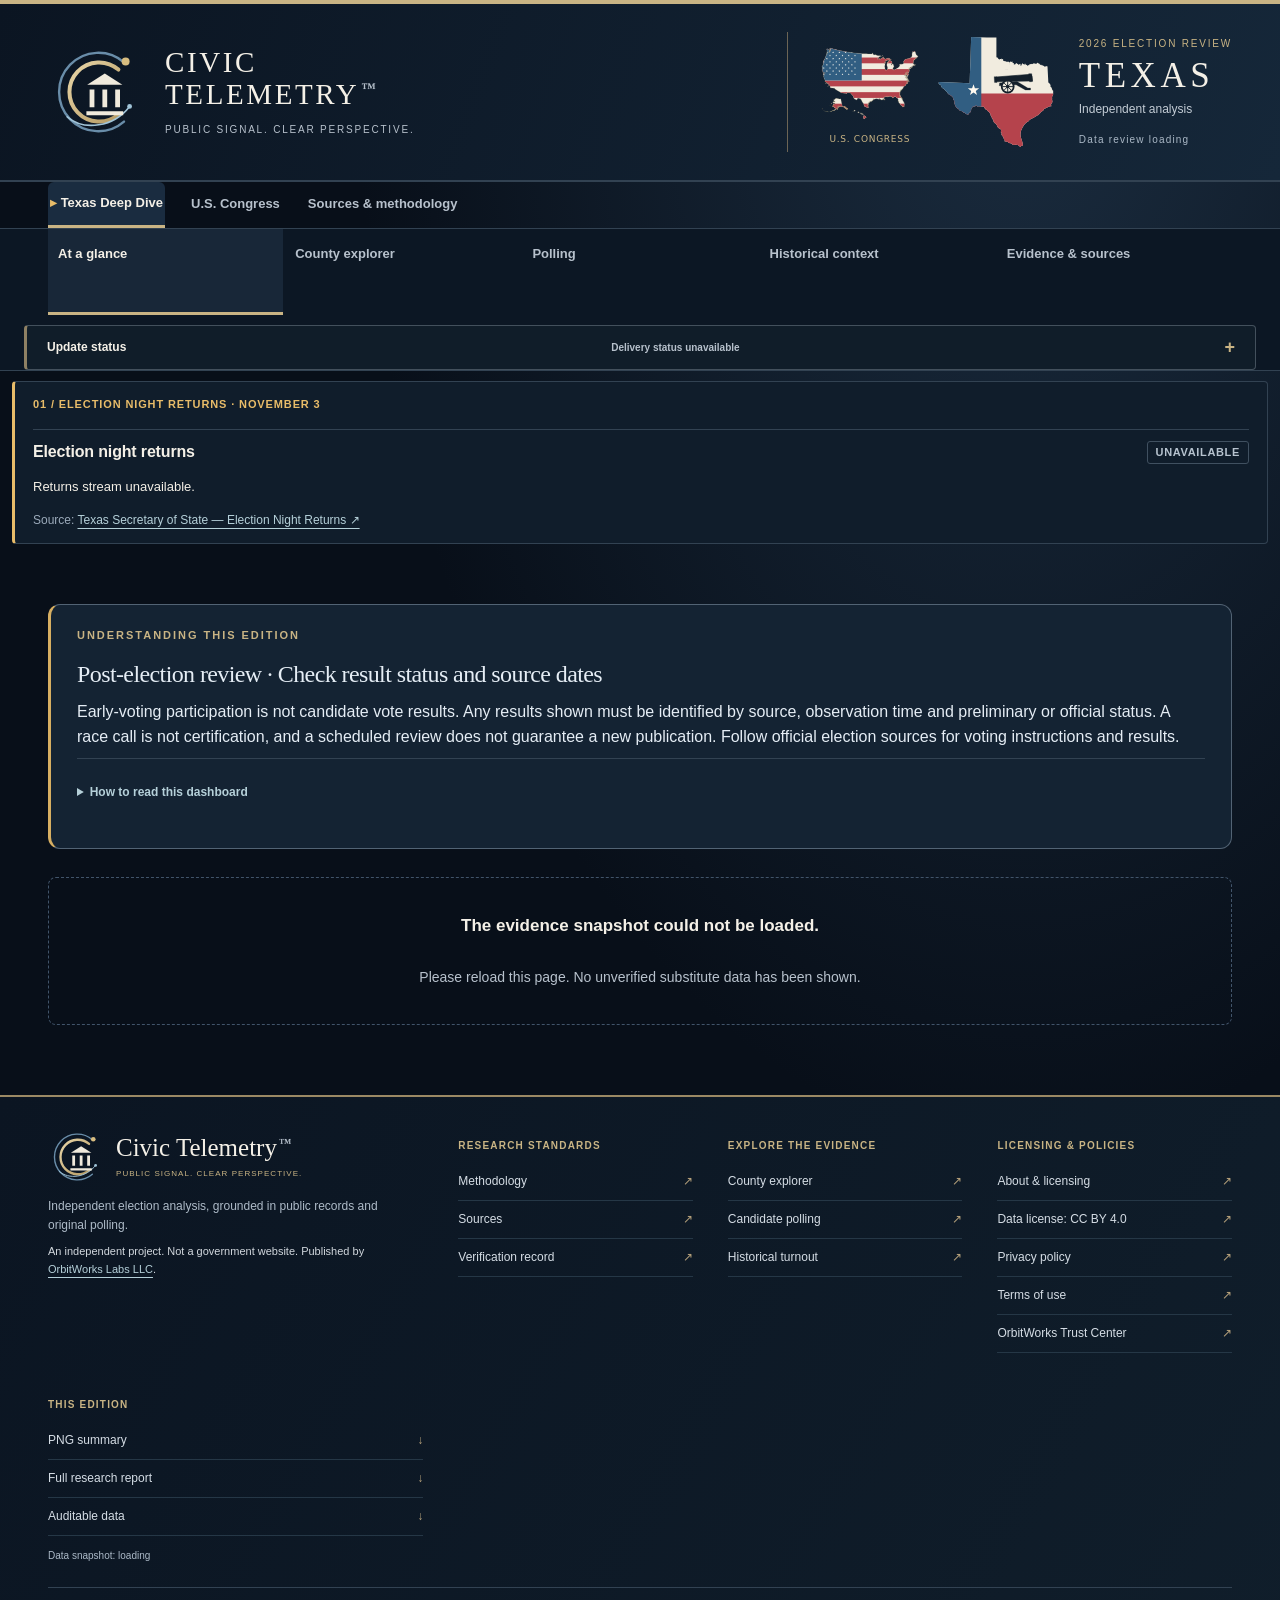
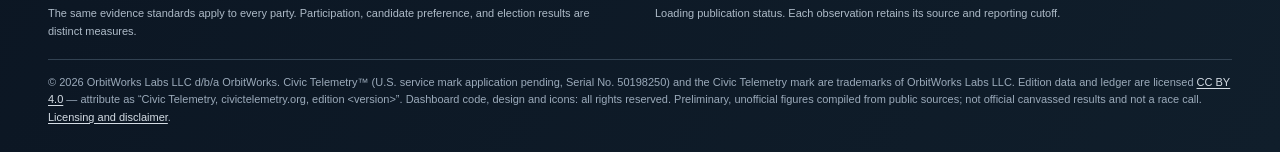
==== commit 67e3ce16: "Edition: election-night lede -- returns panel promoted to 01, briefing demoted to pre-election conte" ====
--- a/public/index.html
+++ b/public/index.html
@@ -1,8 +1,8 @@
 <!doctype html>
-<html lang="en"><head><meta charset="utf-8"><meta name="viewport" content="width=device-width,initial-scale=1"><meta name="theme-color" content="#0c1420"><meta name="description" content="An independent Civic Telemetry view of Texas turnout, county participation, polling and historical comparisons."><title>Civic Telemetry | Texas Election Watch</title><meta name="copyright" content="© 2026 OrbitWorks Labs LLC d/b/a OrbitWorks. Data CC BY 4.0; dashboard all rights reserved. Civic Telemetry is a trademark of OrbitWorks Labs LLC."><link rel="license" href="/about/#license"><link rel="author" href="https://orbitworks.cloud/"><link rel="icon" href="favicon.ico" sizes="32x32"><link rel="icon" type="image/svg+xml" href="civic-telemetry-mark.svg?v=5536cb212f37a24feb7e72c57ab75dca9b678c12143f63f20105a0c4aee0a828"><link rel="stylesheet" href="styles.css?v=5536cb212f37a24feb7e72c57ab75dca9b678c12143f63f20105a0c4aee0a828"><link rel="stylesheet" href="reporting-transparency.css?v=5536cb212f37a24feb7e72c57ab75dca9b678c12143f63f20105a0c4aee0a828"><meta name="civic-ui-version" content="5536cb212f37a24feb7e72c57ab75dca9b678c12143f63f20105a0c4aee0a828"><link rel="stylesheet" href="returns.css?v=5536cb212f37a24feb7e72c57ab75dca9b678c12143f63f20105a0c4aee0a828"><link rel="stylesheet" href="national.css?v=5536cb212f37a24feb7e72c57ab75dca9b678c12143f63f20105a0c4aee0a828"><link rel="stylesheet" href="delivery-audit.css?v=5536cb212f37a24feb7e72c57ab75dca9b678c12143f63f20105a0c4aee0a828"><link rel="stylesheet" href="congress.css?v=5536cb212f37a24feb7e72c57ab75dca9b678c12143f63f20105a0c4aee0a828"><link rel="preload" href="us-congress-emblem.svg?v=5536cb212f37a24feb7e72c57ab75dca9b678c12143f63f20105a0c4aee0a828" as="image" type="image/svg+xml"></head>
+<html lang="en"><head><meta charset="utf-8"><meta name="viewport" content="width=device-width,initial-scale=1"><meta name="theme-color" content="#0c1420"><meta name="description" content="An independent Civic Telemetry view of Texas turnout, county participation, polling and historical comparisons."><title>Civic Telemetry | Texas Election Watch</title><meta name="copyright" content="© 2026 OrbitWorks Labs LLC d/b/a OrbitWorks. Data CC BY 4.0; dashboard all rights reserved. Civic Telemetry is a trademark of OrbitWorks Labs LLC."><link rel="license" href="/about/#license"><link rel="author" href="https://orbitworks.cloud/"><link rel="icon" href="favicon.ico" sizes="32x32"><link rel="icon" type="image/svg+xml" href="civic-telemetry-mark.svg?v=cf9e07ae2502644ada4079b9808608233a82af5e7ac0eaae776116a0e2b8a726"><link rel="stylesheet" href="styles.css?v=cf9e07ae2502644ada4079b9808608233a82af5e7ac0eaae776116a0e2b8a726"><link rel="stylesheet" href="reporting-transparency.css?v=cf9e07ae2502644ada4079b9808608233a82af5e7ac0eaae776116a0e2b8a726"><meta name="civic-ui-version" content="cf9e07ae2502644ada4079b9808608233a82af5e7ac0eaae776116a0e2b8a726"><link rel="stylesheet" href="returns.css?v=cf9e07ae2502644ada4079b9808608233a82af5e7ac0eaae776116a0e2b8a726"><link rel="stylesheet" href="national.css?v=cf9e07ae2502644ada4079b9808608233a82af5e7ac0eaae776116a0e2b8a726"><link rel="stylesheet" href="delivery-audit.css?v=cf9e07ae2502644ada4079b9808608233a82af5e7ac0eaae776116a0e2b8a726"><link rel="stylesheet" href="congress.css?v=cf9e07ae2502644ada4079b9808608233a82af5e7ac0eaae776116a0e2b8a726"><link rel="preload" href="us-congress-emblem.svg?v=cf9e07ae2502644ada4079b9808608233a82af5e7ac0eaae776116a0e2b8a726" as="image" type="image/svg+xml"></head>
 <body>
 <a href="#main" class="skip">Skip to content</a>
-<header class="masthead"><a class="brand" href="#overview" data-open="overview" aria-label="Civic Telemetry home"><img class="civic-mark" src="civic-telemetry-mark.svg?v=5536cb212f37a24feb7e72c57ab75dca9b678c12143f63f20105a0c4aee0a828" alt=""><div><b>CIVIC<br>TELEMETRY<sup class="tm" aria-label="trademark">™</sup></b><span>PUBLIC SIGNAL. CLEAR PERSPECTIVE.</span></div></a><div class="jurisdiction"><img class="texas-mark" src="texas-heritage.svg?v=5536cb212f37a24feb7e72c57ab75dca9b678c12143f63f20105a0c4aee0a828" alt="Texas silhouette with state flag colors and heritage cannon"><div class="jurisdiction-copy"><span class="edition-label">2026 ELECTION REVIEW</span><strong>TEXAS</strong><span class="independence">Independent analysis</span><time id="edition-date">Data review loading</time></div></div></header>
+<header class="masthead"><a class="brand" href="#overview" data-open="overview" aria-label="Civic Telemetry home"><img class="civic-mark" src="civic-telemetry-mark.svg?v=cf9e07ae2502644ada4079b9808608233a82af5e7ac0eaae776116a0e2b8a726" alt=""><div><b>CIVIC<br>TELEMETRY<sup class="tm" aria-label="trademark">™</sup></b><span>PUBLIC SIGNAL. CLEAR PERSPECTIVE.</span></div></a><div class="jurisdiction"><img class="texas-mark" src="texas-heritage.svg?v=cf9e07ae2502644ada4079b9808608233a82af5e7ac0eaae776116a0e2b8a726" alt="Texas silhouette with state flag colors and heritage cannon"><div class="jurisdiction-copy"><span class="edition-label">2026 ELECTION REVIEW</span><strong>TEXAS</strong><span class="independence">Independent analysis</span><time id="edition-date">Data review loading</time></div></div></header>
 <nav id="dashboard-navigation" class="nav" aria-label="Dashboard sections"><div class="nav-inner"><button class="nav-tab active" data-tab="overview" aria-current="page">At a glance</button><button class="nav-tab" data-tab="counties">County explorer</button><button class="nav-tab" data-tab="polling">Polling</button><button class="nav-tab" data-tab="history">Historical context</button><button class="nav-tab" data-tab="evidence">Evidence & sources</button></div></nav>
 <main id="main">
 <aside class="election-context" aria-label="Election phase and reading guidance">
@@ -22,10 +22,10 @@
 </main>
 <footer class="footer institutional-footer" aria-label="Civic Telemetry information">
 <div class="footer-top">
-<div class="footer-identity"><div class="footer-lockup"><img src="civic-telemetry-mark.svg?v=5536cb212f37a24feb7e72c57ab75dca9b678c12143f63f20105a0c4aee0a828" width="56" height="56" alt=""><div><strong>Civic Telemetry<sup class="tm" aria-label="trademark">™</sup></strong><span class="footer-motto">PUBLIC SIGNAL. CLEAR PERSPECTIVE.</span></div></div><p>Independent election analysis, grounded in public records and original polling.</p><p class="independent-notice">An independent project. Not a government website. Published by <a href="https://orbitworks.cloud/" rel="author">OrbitWorks Labs LLC</a>.</p></div>
+<div class="footer-identity"><div class="footer-lockup"><img src="civic-telemetry-mark.svg?v=cf9e07ae2502644ada4079b9808608233a82af5e7ac0eaae776116a0e2b8a726" width="56" height="56" alt=""><div><strong>Civic Telemetry<sup class="tm" aria-label="trademark">™</sup></strong><span class="footer-motto">PUBLIC SIGNAL. CLEAR PERSPECTIVE.</span></div></div><p>Independent election analysis, grounded in public records and original polling.</p><p class="independent-notice">An independent project. Not a government website. Published by <a href="https://orbitworks.cloud/" rel="author">OrbitWorks Labs LLC</a>.</p></div>
 <nav class="footer-column" aria-label="Research standards"><h2>Research standards</h2><button type="button" data-open="evidence" data-scroll="observation-rules">Methodology <span aria-hidden="true">↗</span></button><button type="button" data-open="evidence" data-scroll="source-register">Sources <span aria-hidden="true">↗</span></button><a href="/notes.md">Verification record <span aria-hidden="true">↗</span></a></nav>
 <nav class="footer-column" aria-label="Explore the evidence"><h2>Explore the evidence</h2><button type="button" data-open="counties">County explorer <span aria-hidden="true">↗</span></button><button type="button" data-open="polling">Candidate polling <span aria-hidden="true">↗</span></button><button type="button" data-open="history">Historical turnout <span aria-hidden="true">↗</span></button></nav>
 <nav class="footer-column" aria-label="Licensing and policies"><h2>Licensing &amp; policies</h2><a href="/about/">About &amp; licensing <span aria-hidden="true">↗</span></a><a href="/about/#license" rel="license">Data license: CC BY 4.0 <span aria-hidden="true">↗</span></a><a href="https://orbitworks.cloud/privacy" rel="noopener">Privacy policy <span aria-hidden="true">↗</span></a><a href="https://orbitworks.cloud/terms" rel="noopener">Terms of use <span aria-hidden="true">↗</span></a><a href="https://orbitworks.cloud/trust-center" rel="noopener">OrbitWorks Trust Center <span aria-hidden="true">↗</span></a></nav>
 <nav class="footer-column" aria-label="Download this edition"><h2>This edition</h2><a href="/snapshot.png" download>PNG summary <span aria-hidden="true">↓</span></a><a href="/notes.md" download>Full research report <span aria-hidden="true">↓</span></a><a href="/data.json" download>Auditable data <span aria-hidden="true">↓</span></a><span id="footer-snapshot" class="footer-snapshot">Data snapshot: loading</span></nav>
 </div><div class="footer-bottom"><p>The same evidence standards apply to every party. Participation, candidate preference, and election results are distinct measures.</p><p id="refresh-note">Loading publication status. Each observation retains its source and reporting cutoff.</p></div><div class="footer-legal"><p>© 2026 OrbitWorks Labs LLC d/b/a OrbitWorks. Civic Telemetry™ (U.S. service mark application pending, Serial No. 50198250) and the Civic Telemetry mark are trademarks of OrbitWorks Labs LLC. Edition data and ledger are licensed <a href="https://creativecommons.org/licenses/by/4.0/" rel="license noopener">CC BY 4.0</a> — attribute as “Civic Telemetry, civictelemetry.org, edition &lt;version&gt;”. Dashboard code, design and icons: all rights reserved. Preliminary, unofficial figures compiled from public sources; not official canvassed results and not a race call. <a href="/about/#license">Licensing and disclaimer</a>.</p></div></footer>
-<script src="election-context.js?v=5536cb212f37a24feb7e72c57ab75dca9b678c12143f63f20105a0c4aee0a828"></script><script src="app.js?v=5536cb212f37a24feb7e72c57ab75dca9b678c12143f63f20105a0c4aee0a828"></script><script src="reporting-transparency.js?v=5536cb212f37a24feb7e72c57ab75dca9b678c12143f63f20105a0c4aee0a828"></script><script src="returns.js?v=5536cb212f37a24feb7e72c57ab75dca9b678c12143f63f20105a0c4aee0a828" defer></script><script src="national.js?v=5536cb212f37a24feb7e72c57ab75dca9b678c12143f63f20105a0c4aee0a828" defer></script><script src="delivery-audit.js?v=5536cb212f37a24feb7e72c57ab75dca9b678c12143f63f20105a0c4aee0a828"></script><script src="congress.js?v=5536cb212f37a24feb7e72c57ab75dca9b678c12143f63f20105a0c4aee0a828"></script></body></html>
+<script src="election-context.js?v=cf9e07ae2502644ada4079b9808608233a82af5e7ac0eaae776116a0e2b8a726"></script><script src="app.js?v=cf9e07ae2502644ada4079b9808608233a82af5e7ac0eaae776116a0e2b8a726"></script><script src="reporting-transparency.js?v=cf9e07ae2502644ada4079b9808608233a82af5e7ac0eaae776116a0e2b8a726"></script><script src="returns.js?v=cf9e07ae2502644ada4079b9808608233a82af5e7ac0eaae776116a0e2b8a726" defer></script><script src="national.js?v=cf9e07ae2502644ada4079b9808608233a82af5e7ac0eaae776116a0e2b8a726" defer></script><script src="delivery-audit.js?v=cf9e07ae2502644ada4079b9808608233a82af5e7ac0eaae776116a0e2b8a726"></script><script src="congress.js?v=cf9e07ae2502644ada4079b9808608233a82af5e7ac0eaae776116a0e2b8a726"></script></body></html>
--- a/public/returns.css
+++ b/public/returns.css
@@ -26,3 +26,10 @@
 
 .rt-crosscheck{margin:10px 0 14px}
 .rt-gap{color:var(--amber,#e8bc69);font-weight:700}
+
+/* Election-night lede: the panel is the page's first reading on election night */
+.rt-panel .rt-lede{border-bottom:1px solid var(--line,#2a3b4d);padding-bottom:10px;margin-bottom:10px}
+.rt-panel .rt-lede .eyebrow{font-size:11px;letter-spacing:.08em;text-transform:uppercase;color:var(--amber,#e8bc69);margin-bottom:6px}
+.rt-panel .rt-lede h2{margin:0;font-size:26px;line-height:1.18;font-variant-numeric:tabular-nums}
+.rt-panel .rt-lede p{margin:6px 0 0;color:var(--muted,#b3bfcd);font-size:12px;max-width:74ch}
+@media (max-width:720px){.rt-panel .rt-lede h2{font-size:20px}}
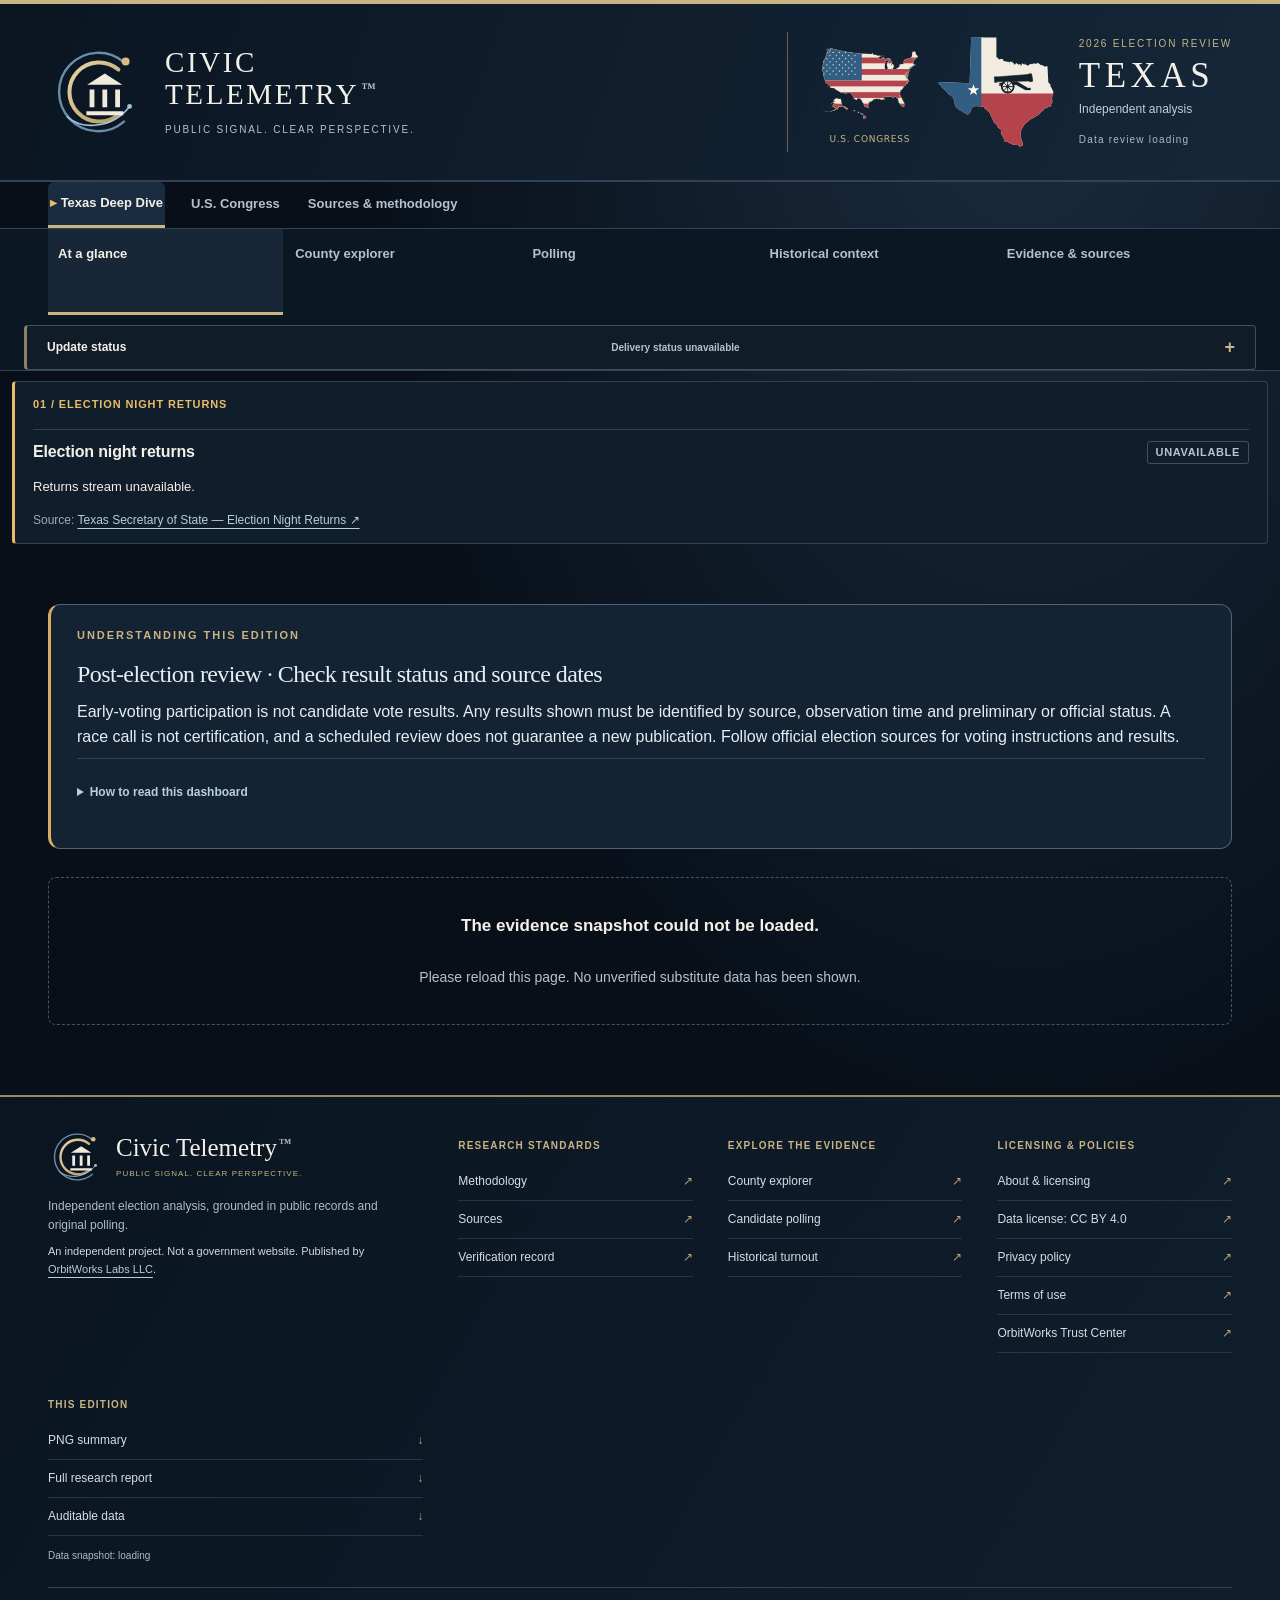
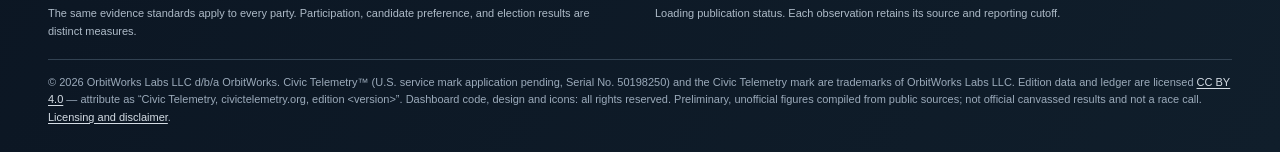
==== commit 2f1229b0: "Edition: single-source the election phase; derive every dated label from a date The phase had two ow" ====
--- a/public/index.html
+++ b/public/index.html
@@ -1,8 +1,8 @@
 <!doctype html>
-<html lang="en"><head><meta charset="utf-8"><meta name="viewport" content="width=device-width,initial-scale=1"><meta name="theme-color" content="#0c1420"><meta name="description" content="An independent Civic Telemetry view of Texas turnout, county participation, polling and historical comparisons."><title>Civic Telemetry | Texas Election Watch</title><meta name="copyright" content="© 2026 OrbitWorks Labs LLC d/b/a OrbitWorks. Data CC BY 4.0; dashboard all rights reserved. Civic Telemetry is a trademark of OrbitWorks Labs LLC."><link rel="license" href="/about/#license"><link rel="author" href="https://orbitworks.cloud/"><link rel="icon" href="favicon.ico" sizes="32x32"><link rel="icon" type="image/svg+xml" href="civic-telemetry-mark.svg?v=cf9e07ae2502644ada4079b9808608233a82af5e7ac0eaae776116a0e2b8a726"><link rel="stylesheet" href="styles.css?v=cf9e07ae2502644ada4079b9808608233a82af5e7ac0eaae776116a0e2b8a726"><link rel="stylesheet" href="reporting-transparency.css?v=cf9e07ae2502644ada4079b9808608233a82af5e7ac0eaae776116a0e2b8a726"><meta name="civic-ui-version" content="cf9e07ae2502644ada4079b9808608233a82af5e7ac0eaae776116a0e2b8a726"><link rel="stylesheet" href="returns.css?v=cf9e07ae2502644ada4079b9808608233a82af5e7ac0eaae776116a0e2b8a726"><link rel="stylesheet" href="national.css?v=cf9e07ae2502644ada4079b9808608233a82af5e7ac0eaae776116a0e2b8a726"><link rel="stylesheet" href="delivery-audit.css?v=cf9e07ae2502644ada4079b9808608233a82af5e7ac0eaae776116a0e2b8a726"><link rel="stylesheet" href="congress.css?v=cf9e07ae2502644ada4079b9808608233a82af5e7ac0eaae776116a0e2b8a726"><link rel="preload" href="us-congress-emblem.svg?v=cf9e07ae2502644ada4079b9808608233a82af5e7ac0eaae776116a0e2b8a726" as="image" type="image/svg+xml"></head>
+<html lang="en"><head><meta charset="utf-8"><meta name="viewport" content="width=device-width,initial-scale=1"><meta name="theme-color" content="#0c1420"><meta name="description" content="An independent Civic Telemetry view of Texas turnout, county participation, polling and historical comparisons."><title>Civic Telemetry | Texas Election Watch</title><meta name="copyright" content="© 2026 OrbitWorks Labs LLC d/b/a OrbitWorks. Data CC BY 4.0; dashboard all rights reserved. Civic Telemetry is a trademark of OrbitWorks Labs LLC."><link rel="license" href="/about/#license"><link rel="author" href="https://orbitworks.cloud/"><link rel="icon" href="favicon.ico" sizes="32x32"><link rel="icon" type="image/svg+xml" href="civic-telemetry-mark.svg?v=634950a95d5d881974af7048c3140eb6b2d52d746552c994db88d1371235fe0b"><link rel="stylesheet" href="styles.css?v=634950a95d5d881974af7048c3140eb6b2d52d746552c994db88d1371235fe0b"><link rel="stylesheet" href="reporting-transparency.css?v=634950a95d5d881974af7048c3140eb6b2d52d746552c994db88d1371235fe0b"><meta name="civic-ui-version" content="634950a95d5d881974af7048c3140eb6b2d52d746552c994db88d1371235fe0b"><link rel="stylesheet" href="returns.css?v=634950a95d5d881974af7048c3140eb6b2d52d746552c994db88d1371235fe0b"><link rel="stylesheet" href="national.css?v=634950a95d5d881974af7048c3140eb6b2d52d746552c994db88d1371235fe0b"><link rel="stylesheet" href="delivery-audit.css?v=634950a95d5d881974af7048c3140eb6b2d52d746552c994db88d1371235fe0b"><link rel="stylesheet" href="congress.css?v=634950a95d5d881974af7048c3140eb6b2d52d746552c994db88d1371235fe0b"><link rel="preload" href="us-congress-emblem.svg?v=634950a95d5d881974af7048c3140eb6b2d52d746552c994db88d1371235fe0b" as="image" type="image/svg+xml"></head>
 <body>
 <a href="#main" class="skip">Skip to content</a>
-<header class="masthead"><a class="brand" href="#overview" data-open="overview" aria-label="Civic Telemetry home"><img class="civic-mark" src="civic-telemetry-mark.svg?v=cf9e07ae2502644ada4079b9808608233a82af5e7ac0eaae776116a0e2b8a726" alt=""><div><b>CIVIC<br>TELEMETRY<sup class="tm" aria-label="trademark">™</sup></b><span>PUBLIC SIGNAL. CLEAR PERSPECTIVE.</span></div></a><div class="jurisdiction"><img class="texas-mark" src="texas-heritage.svg?v=cf9e07ae2502644ada4079b9808608233a82af5e7ac0eaae776116a0e2b8a726" alt="Texas silhouette with state flag colors and heritage cannon"><div class="jurisdiction-copy"><span class="edition-label">2026 ELECTION REVIEW</span><strong>TEXAS</strong><span class="independence">Independent analysis</span><time id="edition-date">Data review loading</time></div></div></header>
+<header class="masthead"><a class="brand" href="#overview" data-open="overview" aria-label="Civic Telemetry home"><img class="civic-mark" src="civic-telemetry-mark.svg?v=634950a95d5d881974af7048c3140eb6b2d52d746552c994db88d1371235fe0b" alt=""><div><b>CIVIC<br>TELEMETRY<sup class="tm" aria-label="trademark">™</sup></b><span>PUBLIC SIGNAL. CLEAR PERSPECTIVE.</span></div></a><div class="jurisdiction"><img class="texas-mark" src="texas-heritage.svg?v=634950a95d5d881974af7048c3140eb6b2d52d746552c994db88d1371235fe0b" alt="Texas silhouette with state flag colors and heritage cannon"><div class="jurisdiction-copy"><span class="edition-label">2026 ELECTION REVIEW</span><strong>TEXAS</strong><span class="independence">Independent analysis</span><time id="edition-date">Data review loading</time></div></div></header>
 <nav id="dashboard-navigation" class="nav" aria-label="Dashboard sections"><div class="nav-inner"><button class="nav-tab active" data-tab="overview" aria-current="page">At a glance</button><button class="nav-tab" data-tab="counties">County explorer</button><button class="nav-tab" data-tab="polling">Polling</button><button class="nav-tab" data-tab="history">Historical context</button><button class="nav-tab" data-tab="evidence">Evidence & sources</button></div></nav>
 <main id="main">
 <aside class="election-context" aria-label="Election phase and reading guidance">
@@ -22,10 +22,10 @@
 </main>
 <footer class="footer institutional-footer" aria-label="Civic Telemetry information">
 <div class="footer-top">
-<div class="footer-identity"><div class="footer-lockup"><img src="civic-telemetry-mark.svg?v=cf9e07ae2502644ada4079b9808608233a82af5e7ac0eaae776116a0e2b8a726" width="56" height="56" alt=""><div><strong>Civic Telemetry<sup class="tm" aria-label="trademark">™</sup></strong><span class="footer-motto">PUBLIC SIGNAL. CLEAR PERSPECTIVE.</span></div></div><p>Independent election analysis, grounded in public records and original polling.</p><p class="independent-notice">An independent project. Not a government website. Published by <a href="https://orbitworks.cloud/" rel="author">OrbitWorks Labs LLC</a>.</p></div>
+<div class="footer-identity"><div class="footer-lockup"><img src="civic-telemetry-mark.svg?v=634950a95d5d881974af7048c3140eb6b2d52d746552c994db88d1371235fe0b" width="56" height="56" alt=""><div><strong>Civic Telemetry<sup class="tm" aria-label="trademark">™</sup></strong><span class="footer-motto">PUBLIC SIGNAL. CLEAR PERSPECTIVE.</span></div></div><p>Independent election analysis, grounded in public records and original polling.</p><p class="independent-notice">An independent project. Not a government website. Published by <a href="https://orbitworks.cloud/" rel="author">OrbitWorks Labs LLC</a>.</p></div>
 <nav class="footer-column" aria-label="Research standards"><h2>Research standards</h2><button type="button" data-open="evidence" data-scroll="observation-rules">Methodology <span aria-hidden="true">↗</span></button><button type="button" data-open="evidence" data-scroll="source-register">Sources <span aria-hidden="true">↗</span></button><a href="/notes.md">Verification record <span aria-hidden="true">↗</span></a></nav>
 <nav class="footer-column" aria-label="Explore the evidence"><h2>Explore the evidence</h2><button type="button" data-open="counties">County explorer <span aria-hidden="true">↗</span></button><button type="button" data-open="polling">Candidate polling <span aria-hidden="true">↗</span></button><button type="button" data-open="history">Historical turnout <span aria-hidden="true">↗</span></button></nav>
 <nav class="footer-column" aria-label="Licensing and policies"><h2>Licensing &amp; policies</h2><a href="/about/">About &amp; licensing <span aria-hidden="true">↗</span></a><a href="/about/#license" rel="license">Data license: CC BY 4.0 <span aria-hidden="true">↗</span></a><a href="https://orbitworks.cloud/privacy" rel="noopener">Privacy policy <span aria-hidden="true">↗</span></a><a href="https://orbitworks.cloud/terms" rel="noopener">Terms of use <span aria-hidden="true">↗</span></a><a href="https://orbitworks.cloud/trust-center" rel="noopener">OrbitWorks Trust Center <span aria-hidden="true">↗</span></a></nav>
 <nav class="footer-column" aria-label="Download this edition"><h2>This edition</h2><a href="/snapshot.png" download>PNG summary <span aria-hidden="true">↓</span></a><a href="/notes.md" download>Full research report <span aria-hidden="true">↓</span></a><a href="/data.json" download>Auditable data <span aria-hidden="true">↓</span></a><span id="footer-snapshot" class="footer-snapshot">Data snapshot: loading</span></nav>
 </div><div class="footer-bottom"><p>The same evidence standards apply to every party. Participation, candidate preference, and election results are distinct measures.</p><p id="refresh-note">Loading publication status. Each observation retains its source and reporting cutoff.</p></div><div class="footer-legal"><p>© 2026 OrbitWorks Labs LLC d/b/a OrbitWorks. Civic Telemetry™ (U.S. service mark application pending, Serial No. 50198250) and the Civic Telemetry mark are trademarks of OrbitWorks Labs LLC. Edition data and ledger are licensed <a href="https://creativecommons.org/licenses/by/4.0/" rel="license noopener">CC BY 4.0</a> — attribute as “Civic Telemetry, civictelemetry.org, edition &lt;version&gt;”. Dashboard code, design and icons: all rights reserved. Preliminary, unofficial figures compiled from public sources; not official canvassed results and not a race call. <a href="/about/#license">Licensing and disclaimer</a>.</p></div></footer>
-<script src="election-context.js?v=cf9e07ae2502644ada4079b9808608233a82af5e7ac0eaae776116a0e2b8a726"></script><script src="app.js?v=cf9e07ae2502644ada4079b9808608233a82af5e7ac0eaae776116a0e2b8a726"></script><script src="reporting-transparency.js?v=cf9e07ae2502644ada4079b9808608233a82af5e7ac0eaae776116a0e2b8a726"></script><script src="returns.js?v=cf9e07ae2502644ada4079b9808608233a82af5e7ac0eaae776116a0e2b8a726" defer></script><script src="national.js?v=cf9e07ae2502644ada4079b9808608233a82af5e7ac0eaae776116a0e2b8a726" defer></script><script src="delivery-audit.js?v=cf9e07ae2502644ada4079b9808608233a82af5e7ac0eaae776116a0e2b8a726"></script><script src="congress.js?v=cf9e07ae2502644ada4079b9808608233a82af5e7ac0eaae776116a0e2b8a726"></script></body></html>
+<script src="election-context.js?v=634950a95d5d881974af7048c3140eb6b2d52d746552c994db88d1371235fe0b"></script><script src="app.js?v=634950a95d5d881974af7048c3140eb6b2d52d746552c994db88d1371235fe0b"></script><script src="reporting-transparency.js?v=634950a95d5d881974af7048c3140eb6b2d52d746552c994db88d1371235fe0b"></script><script src="returns.js?v=634950a95d5d881974af7048c3140eb6b2d52d746552c994db88d1371235fe0b" defer></script><script src="national.js?v=634950a95d5d881974af7048c3140eb6b2d52d746552c994db88d1371235fe0b" defer></script><script src="delivery-audit.js?v=634950a95d5d881974af7048c3140eb6b2d52d746552c994db88d1371235fe0b"></script><script src="congress.js?v=634950a95d5d881974af7048c3140eb6b2d52d746552c994db88d1371235fe0b"></script></body></html>
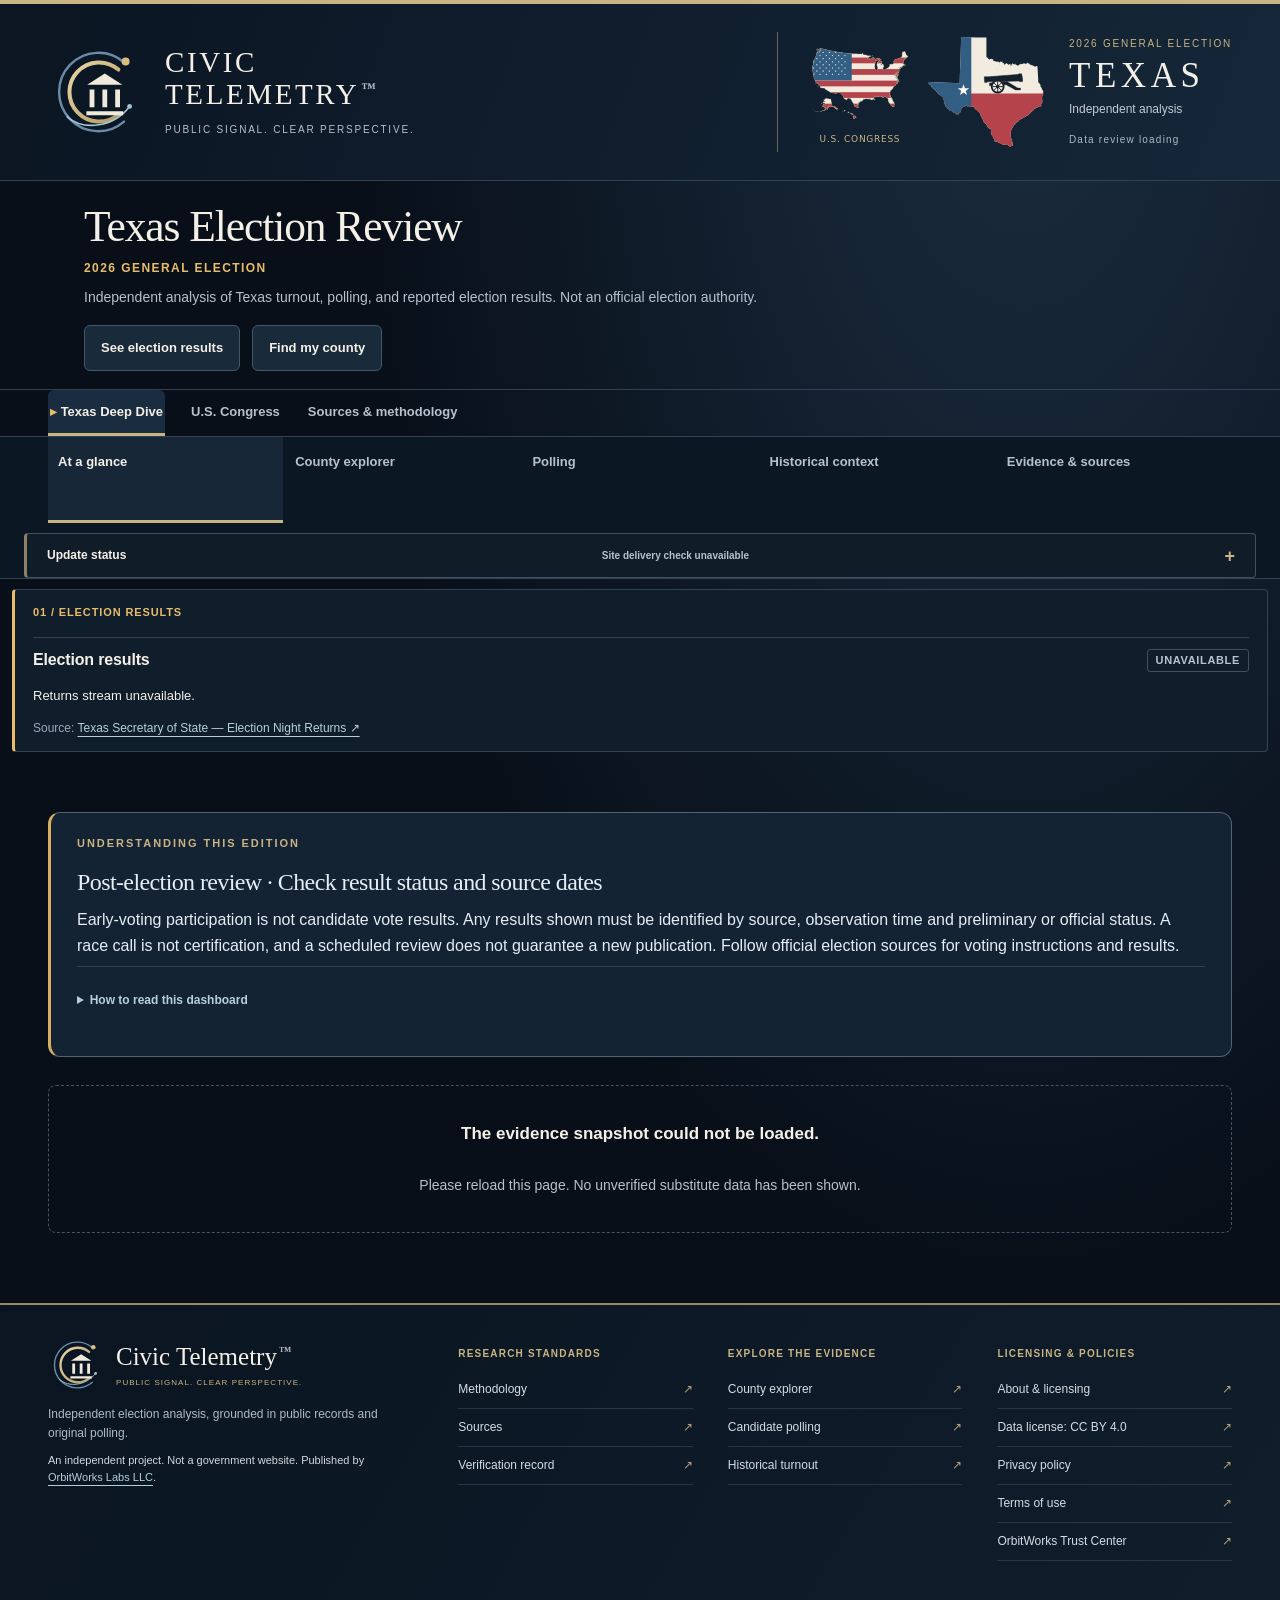
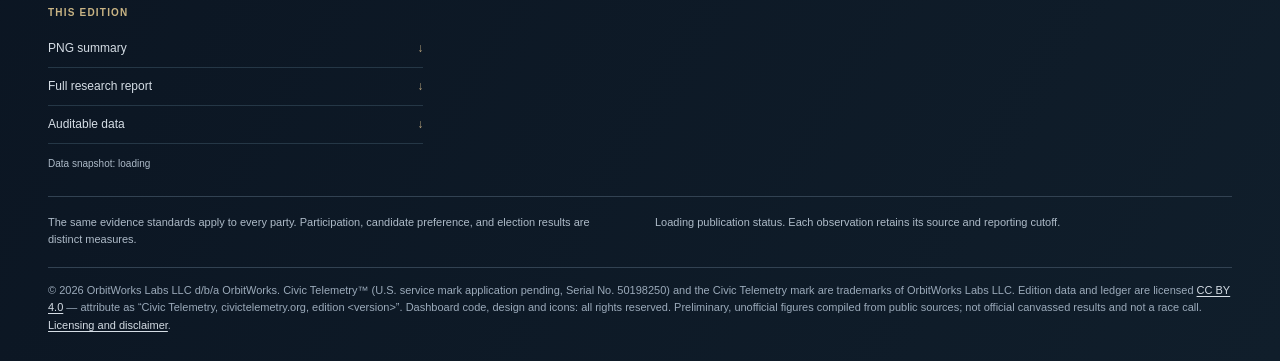
==== commit 8604bf58: "Edition 0adc7ff8: review labels -- lead with Texas Election Review, name each data layer, separate t" ====
--- a/public/index.html
+++ b/public/index.html
@@ -1,8 +1,9 @@
 <!doctype html>
-<html lang="en"><head><meta charset="utf-8"><meta name="viewport" content="width=device-width,initial-scale=1"><meta name="theme-color" content="#0c1420"><meta name="description" content="An independent Civic Telemetry view of Texas turnout, county participation, polling and historical comparisons."><title>Civic Telemetry | Texas Election Watch</title><meta name="copyright" content="© 2026 OrbitWorks Labs LLC d/b/a OrbitWorks. Data CC BY 4.0; dashboard all rights reserved. Civic Telemetry is a trademark of OrbitWorks Labs LLC."><link rel="license" href="/about/#license"><link rel="author" href="https://orbitworks.cloud/"><link rel="icon" href="favicon.ico" sizes="32x32"><link rel="icon" type="image/svg+xml" href="civic-telemetry-mark.svg?v=634950a95d5d881974af7048c3140eb6b2d52d746552c994db88d1371235fe0b"><link rel="stylesheet" href="styles.css?v=634950a95d5d881974af7048c3140eb6b2d52d746552c994db88d1371235fe0b"><link rel="stylesheet" href="reporting-transparency.css?v=634950a95d5d881974af7048c3140eb6b2d52d746552c994db88d1371235fe0b"><meta name="civic-ui-version" content="634950a95d5d881974af7048c3140eb6b2d52d746552c994db88d1371235fe0b"><link rel="stylesheet" href="returns.css?v=634950a95d5d881974af7048c3140eb6b2d52d746552c994db88d1371235fe0b"><link rel="stylesheet" href="national.css?v=634950a95d5d881974af7048c3140eb6b2d52d746552c994db88d1371235fe0b"><link rel="stylesheet" href="delivery-audit.css?v=634950a95d5d881974af7048c3140eb6b2d52d746552c994db88d1371235fe0b"><link rel="stylesheet" href="congress.css?v=634950a95d5d881974af7048c3140eb6b2d52d746552c994db88d1371235fe0b"><link rel="preload" href="us-congress-emblem.svg?v=634950a95d5d881974af7048c3140eb6b2d52d746552c994db88d1371235fe0b" as="image" type="image/svg+xml"></head>
+<html lang="en"><head><meta charset="utf-8"><meta name="viewport" content="width=device-width,initial-scale=1"><meta name="theme-color" content="#0c1420"><meta name="description" content="Independent analysis of Texas turnout, polling, and reported election results. Not an official election authority."><title>Texas Election Review · 2026 general | Civic Telemetry</title><meta name="copyright" content="© 2026 OrbitWorks Labs LLC d/b/a OrbitWorks. Data CC BY 4.0; dashboard all rights reserved. Civic Telemetry is a trademark of OrbitWorks Labs LLC."><link rel="license" href="/about/#license"><link rel="author" href="https://orbitworks.cloud/"><link rel="icon" href="favicon.ico" sizes="32x32"><link rel="icon" type="image/svg+xml" href="civic-telemetry-mark.svg?v=c00cb2f9c88be02b7f4a75cb0a6253d1b82b280dbb9d89c6aea222e0ef9860c2"><link rel="stylesheet" href="styles.css?v=c00cb2f9c88be02b7f4a75cb0a6253d1b82b280dbb9d89c6aea222e0ef9860c2"><link rel="stylesheet" href="reporting-transparency.css?v=c00cb2f9c88be02b7f4a75cb0a6253d1b82b280dbb9d89c6aea222e0ef9860c2"><meta name="civic-ui-version" content="c00cb2f9c88be02b7f4a75cb0a6253d1b82b280dbb9d89c6aea222e0ef9860c2"><link rel="stylesheet" href="returns.css?v=c00cb2f9c88be02b7f4a75cb0a6253d1b82b280dbb9d89c6aea222e0ef9860c2"><link rel="stylesheet" href="national.css?v=c00cb2f9c88be02b7f4a75cb0a6253d1b82b280dbb9d89c6aea222e0ef9860c2"><link rel="stylesheet" href="delivery-audit.css?v=c00cb2f9c88be02b7f4a75cb0a6253d1b82b280dbb9d89c6aea222e0ef9860c2"><link rel="stylesheet" href="congress.css?v=c00cb2f9c88be02b7f4a75cb0a6253d1b82b280dbb9d89c6aea222e0ef9860c2"><link rel="preload" href="us-congress-emblem.svg?v=c00cb2f9c88be02b7f4a75cb0a6253d1b82b280dbb9d89c6aea222e0ef9860c2" as="image" type="image/svg+xml"></head>
 <body>
 <a href="#main" class="skip">Skip to content</a>
-<header class="masthead"><a class="brand" href="#overview" data-open="overview" aria-label="Civic Telemetry home"><img class="civic-mark" src="civic-telemetry-mark.svg?v=634950a95d5d881974af7048c3140eb6b2d52d746552c994db88d1371235fe0b" alt=""><div><b>CIVIC<br>TELEMETRY<sup class="tm" aria-label="trademark">™</sup></b><span>PUBLIC SIGNAL. CLEAR PERSPECTIVE.</span></div></a><div class="jurisdiction"><img class="texas-mark" src="texas-heritage.svg?v=634950a95d5d881974af7048c3140eb6b2d52d746552c994db88d1371235fe0b" alt="Texas silhouette with state flag colors and heritage cannon"><div class="jurisdiction-copy"><span class="edition-label">2026 ELECTION REVIEW</span><strong>TEXAS</strong><span class="independence">Independent analysis</span><time id="edition-date">Data review loading</time></div></div></header>
+<header class="masthead"><a class="brand" href="#overview" data-open="overview" aria-label="Civic Telemetry home"><img class="civic-mark" src="civic-telemetry-mark.svg?v=c00cb2f9c88be02b7f4a75cb0a6253d1b82b280dbb9d89c6aea222e0ef9860c2" alt=""><div><b>CIVIC<br>TELEMETRY<sup class="tm" aria-label="trademark">™</sup></b><span>PUBLIC SIGNAL. CLEAR PERSPECTIVE.</span></div></a><div class="jurisdiction"><img class="texas-mark" src="texas-heritage.svg?v=c00cb2f9c88be02b7f4a75cb0a6253d1b82b280dbb9d89c6aea222e0ef9860c2" alt="Texas silhouette with state flag colors and heritage cannon"><div class="jurisdiction-copy"><span class="edition-label">2026 GENERAL ELECTION</span><strong>TEXAS</strong><span class="independence">Independent analysis</span><time id="edition-date">Data review loading</time></div></div></header>
+<section class="review-lede" aria-labelledby="review-title"><h1 id="review-title">Texas Election Review</h1><p class="review-sub">2026 general election</p><p class="review-purpose">Independent analysis of Texas turnout, polling, and reported election results. Not an official election authority.</p><div class="review-paths"><button type="button" class="review-path" data-jump="returns-panel">See election results</button><button type="button" class="review-path" data-open="counties">Find my county</button></div></section>
 <nav id="dashboard-navigation" class="nav" aria-label="Dashboard sections"><div class="nav-inner"><button class="nav-tab active" data-tab="overview" aria-current="page">At a glance</button><button class="nav-tab" data-tab="counties">County explorer</button><button class="nav-tab" data-tab="polling">Polling</button><button class="nav-tab" data-tab="history">Historical context</button><button class="nav-tab" data-tab="evidence">Evidence & sources</button></div></nav>
 <main id="main">
 <aside class="election-context" aria-label="Election phase and reading guidance">
@@ -14,7 +15,7 @@
 <p><strong>Analysis is identified separately.</strong> Interpretations and polling signals are not official election results or race calls.</p>
 <p><strong>Incomplete evidence stays visible.</strong> Missing, inaccessible and unverified information remains marked. Missing data is not zero.</p>
 <p><strong>Preliminary means preliminary.</strong> Reported returns, race calls and officially canvassed results are distinct. Counts may be revised as processing continues.</p>
-<p><strong>Three separate clocks.</strong> Source cutoff, research review and successful publication describe different events. A new audit or page refresh does not make the election data newer.</p>
+<p><strong>Separate clocks.</strong> When the state source last updated, when we retrieved it, when turnout and polling were reviewed, when this site was published and when the site delivery check ran are five different events. A new delivery check or page refresh does not make the election data newer.</p>
 </div><p>See <a href="#evidence/observation-rules">methodology</a>, <a href="#evidence/source-register">sources</a> and <a href="#evidence/website-delivery">publication status</a>. For voting instructions, use <a href="https://www.votetexas.gov/">VoteTexas.gov</a> or your county election office.</p>
 <p><small>Calendar basis: <a href="https://www.sos.state.tx.us/elections/laws/advisory2026-21-november-3-election-law-calendar.shtml">Texas Secretary of State, November 3 election calendar</a>. Guidance updated November 1, 2026; this is not a data-review timestamp.</small></p></details></aside>
 <div id="loading" class="empty">Loading the dated evidence snapshot…</div>
@@ -22,10 +23,10 @@
 </main>
 <footer class="footer institutional-footer" aria-label="Civic Telemetry information">
 <div class="footer-top">
-<div class="footer-identity"><div class="footer-lockup"><img src="civic-telemetry-mark.svg?v=634950a95d5d881974af7048c3140eb6b2d52d746552c994db88d1371235fe0b" width="56" height="56" alt=""><div><strong>Civic Telemetry<sup class="tm" aria-label="trademark">™</sup></strong><span class="footer-motto">PUBLIC SIGNAL. CLEAR PERSPECTIVE.</span></div></div><p>Independent election analysis, grounded in public records and original polling.</p><p class="independent-notice">An independent project. Not a government website. Published by <a href="https://orbitworks.cloud/" rel="author">OrbitWorks Labs LLC</a>.</p></div>
+<div class="footer-identity"><div class="footer-lockup"><img src="civic-telemetry-mark.svg?v=c00cb2f9c88be02b7f4a75cb0a6253d1b82b280dbb9d89c6aea222e0ef9860c2" width="56" height="56" alt=""><div><strong>Civic Telemetry<sup class="tm" aria-label="trademark">™</sup></strong><span class="footer-motto">PUBLIC SIGNAL. CLEAR PERSPECTIVE.</span></div></div><p>Independent election analysis, grounded in public records and original polling.</p><p class="independent-notice">An independent project. Not a government website. Published by <a href="https://orbitworks.cloud/" rel="author">OrbitWorks Labs LLC</a>.</p></div>
 <nav class="footer-column" aria-label="Research standards"><h2>Research standards</h2><button type="button" data-open="evidence" data-scroll="observation-rules">Methodology <span aria-hidden="true">↗</span></button><button type="button" data-open="evidence" data-scroll="source-register">Sources <span aria-hidden="true">↗</span></button><a href="/notes.md">Verification record <span aria-hidden="true">↗</span></a></nav>
 <nav class="footer-column" aria-label="Explore the evidence"><h2>Explore the evidence</h2><button type="button" data-open="counties">County explorer <span aria-hidden="true">↗</span></button><button type="button" data-open="polling">Candidate polling <span aria-hidden="true">↗</span></button><button type="button" data-open="history">Historical turnout <span aria-hidden="true">↗</span></button></nav>
 <nav class="footer-column" aria-label="Licensing and policies"><h2>Licensing &amp; policies</h2><a href="/about/">About &amp; licensing <span aria-hidden="true">↗</span></a><a href="/about/#license" rel="license">Data license: CC BY 4.0 <span aria-hidden="true">↗</span></a><a href="https://orbitworks.cloud/privacy" rel="noopener">Privacy policy <span aria-hidden="true">↗</span></a><a href="https://orbitworks.cloud/terms" rel="noopener">Terms of use <span aria-hidden="true">↗</span></a><a href="https://orbitworks.cloud/trust-center" rel="noopener">OrbitWorks Trust Center <span aria-hidden="true">↗</span></a></nav>
 <nav class="footer-column" aria-label="Download this edition"><h2>This edition</h2><a href="/snapshot.png" download>PNG summary <span aria-hidden="true">↓</span></a><a href="/notes.md" download>Full research report <span aria-hidden="true">↓</span></a><a href="/data.json" download>Auditable data <span aria-hidden="true">↓</span></a><span id="footer-snapshot" class="footer-snapshot">Data snapshot: loading</span></nav>
 </div><div class="footer-bottom"><p>The same evidence standards apply to every party. Participation, candidate preference, and election results are distinct measures.</p><p id="refresh-note">Loading publication status. Each observation retains its source and reporting cutoff.</p></div><div class="footer-legal"><p>© 2026 OrbitWorks Labs LLC d/b/a OrbitWorks. Civic Telemetry™ (U.S. service mark application pending, Serial No. 50198250) and the Civic Telemetry mark are trademarks of OrbitWorks Labs LLC. Edition data and ledger are licensed <a href="https://creativecommons.org/licenses/by/4.0/" rel="license noopener">CC BY 4.0</a> — attribute as “Civic Telemetry, civictelemetry.org, edition &lt;version&gt;”. Dashboard code, design and icons: all rights reserved. Preliminary, unofficial figures compiled from public sources; not official canvassed results and not a race call. <a href="/about/#license">Licensing and disclaimer</a>.</p></div></footer>
-<script src="election-context.js?v=634950a95d5d881974af7048c3140eb6b2d52d746552c994db88d1371235fe0b"></script><script src="app.js?v=634950a95d5d881974af7048c3140eb6b2d52d746552c994db88d1371235fe0b"></script><script src="reporting-transparency.js?v=634950a95d5d881974af7048c3140eb6b2d52d746552c994db88d1371235fe0b"></script><script src="returns.js?v=634950a95d5d881974af7048c3140eb6b2d52d746552c994db88d1371235fe0b" defer></script><script src="national.js?v=634950a95d5d881974af7048c3140eb6b2d52d746552c994db88d1371235fe0b" defer></script><script src="delivery-audit.js?v=634950a95d5d881974af7048c3140eb6b2d52d746552c994db88d1371235fe0b"></script><script src="congress.js?v=634950a95d5d881974af7048c3140eb6b2d52d746552c994db88d1371235fe0b"></script></body></html>
+<script src="election-context.js?v=c00cb2f9c88be02b7f4a75cb0a6253d1b82b280dbb9d89c6aea222e0ef9860c2"></script><script src="app.js?v=c00cb2f9c88be02b7f4a75cb0a6253d1b82b280dbb9d89c6aea222e0ef9860c2"></script><script src="reporting-transparency.js?v=c00cb2f9c88be02b7f4a75cb0a6253d1b82b280dbb9d89c6aea222e0ef9860c2"></script><script src="returns.js?v=c00cb2f9c88be02b7f4a75cb0a6253d1b82b280dbb9d89c6aea222e0ef9860c2" defer></script><script src="national.js?v=c00cb2f9c88be02b7f4a75cb0a6253d1b82b280dbb9d89c6aea222e0ef9860c2" defer></script><script src="delivery-audit.js?v=c00cb2f9c88be02b7f4a75cb0a6253d1b82b280dbb9d89c6aea222e0ef9860c2"></script><script src="congress.js?v=c00cb2f9c88be02b7f4a75cb0a6253d1b82b280dbb9d89c6aea222e0ef9860c2"></script></body></html>
--- a/public/styles.css
+++ b/public/styles.css
@@ -150,3 +150,4 @@
 .about-page dl{display:grid;grid-template-columns:max-content 1fr;gap:6px 18px;font-size:14px}
 .about-page dt{color:var(--quiet)}
 .about-page dd{margin:0;color:#d5dde5}
+.review-lede{max-width:1160px;margin:0 auto;padding:22px 24px 18px}.review-lede h1{font-family:var(--font-editorial);font-weight:400;font-size:clamp(30px,3.4vw,44px);line-height:1.1;margin:0}.review-sub{color:var(--amber);font-size:12px;font-weight:700;letter-spacing:.12em;text-transform:uppercase;margin:8px 0 0}.review-purpose{color:var(--muted);font-size:14px;line-height:1.55;max-width:720px;margin:10px 0 16px}.review-paths{display:flex;gap:12px;flex-wrap:wrap}.review-path{background:#192b3a;border:1px solid #41576a;color:var(--text);border-radius:6px;padding:12px 16px;min-height:44px;font-size:13px;font-weight:600;cursor:pointer}.review-path:hover{background:#21394c}@media(max-width:600px){.review-lede{padding:18px 16px 14px}.review-path{flex:1 1 140px}}
